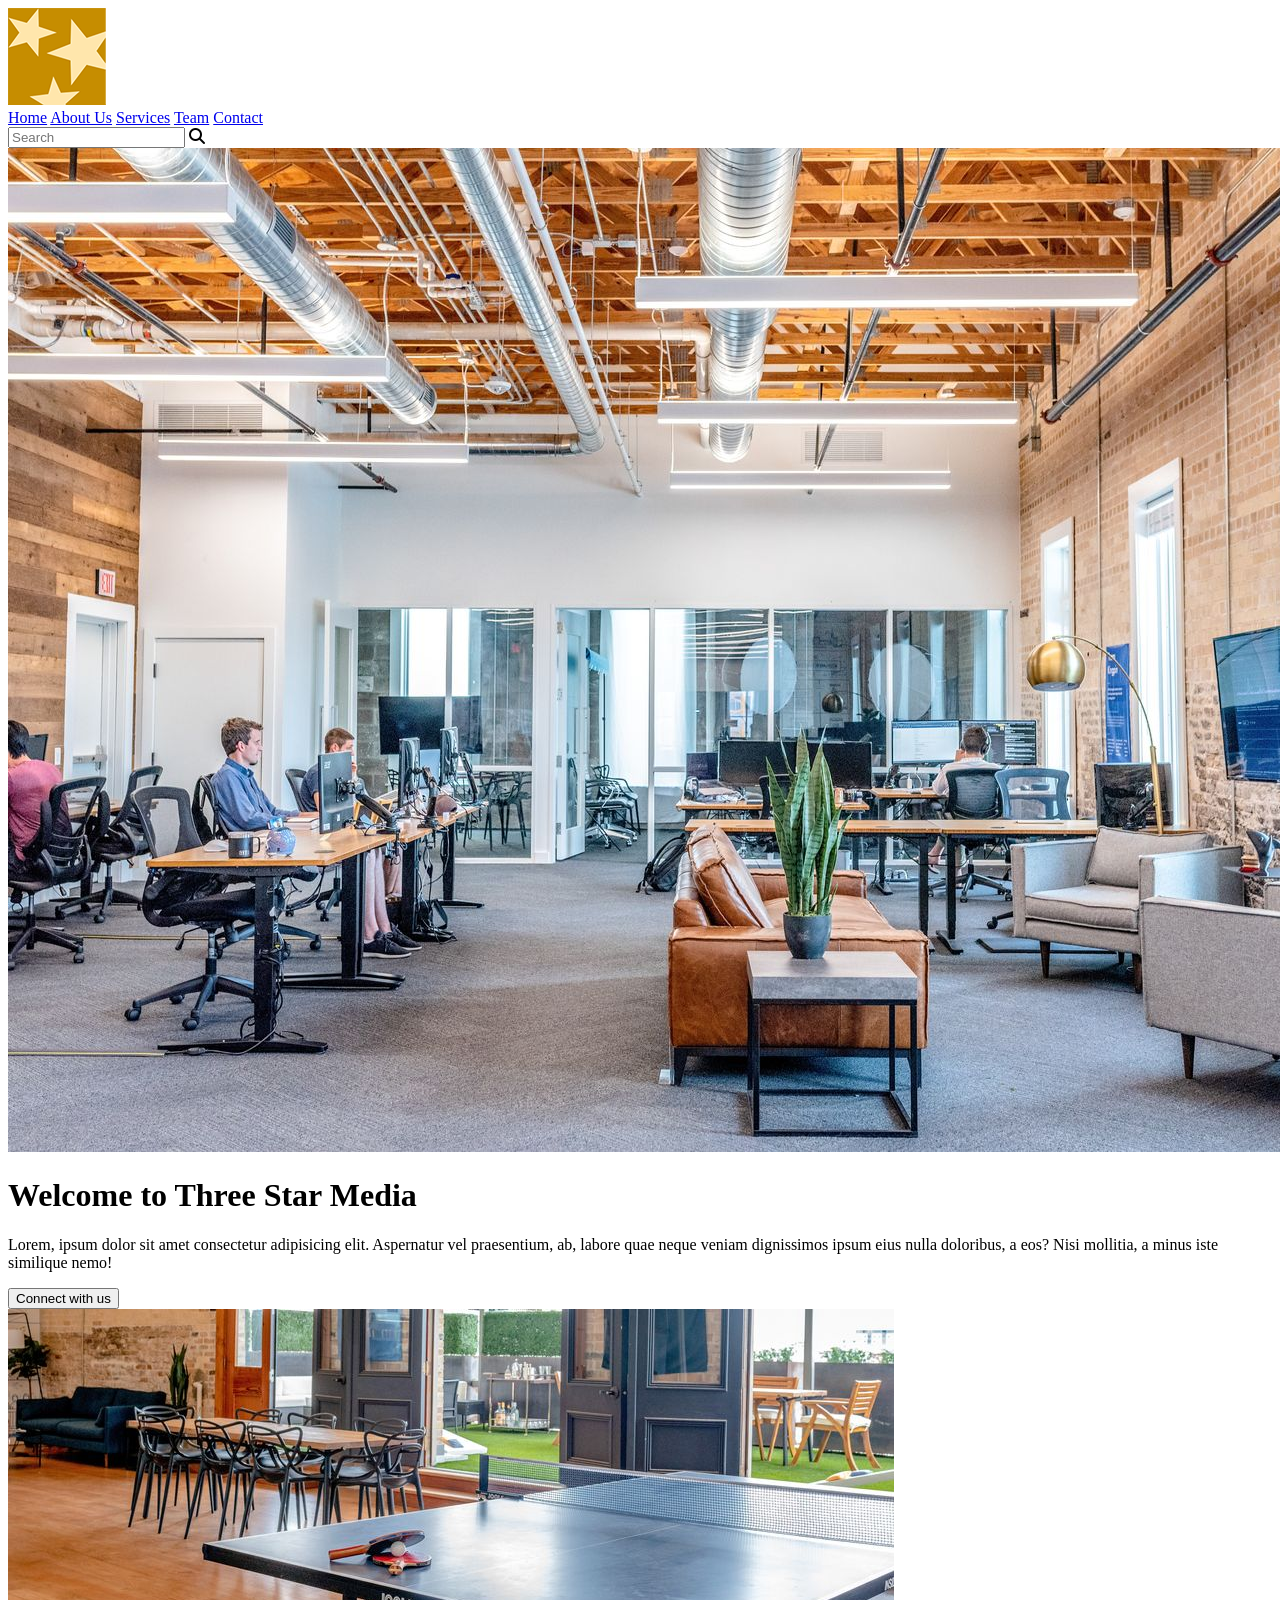
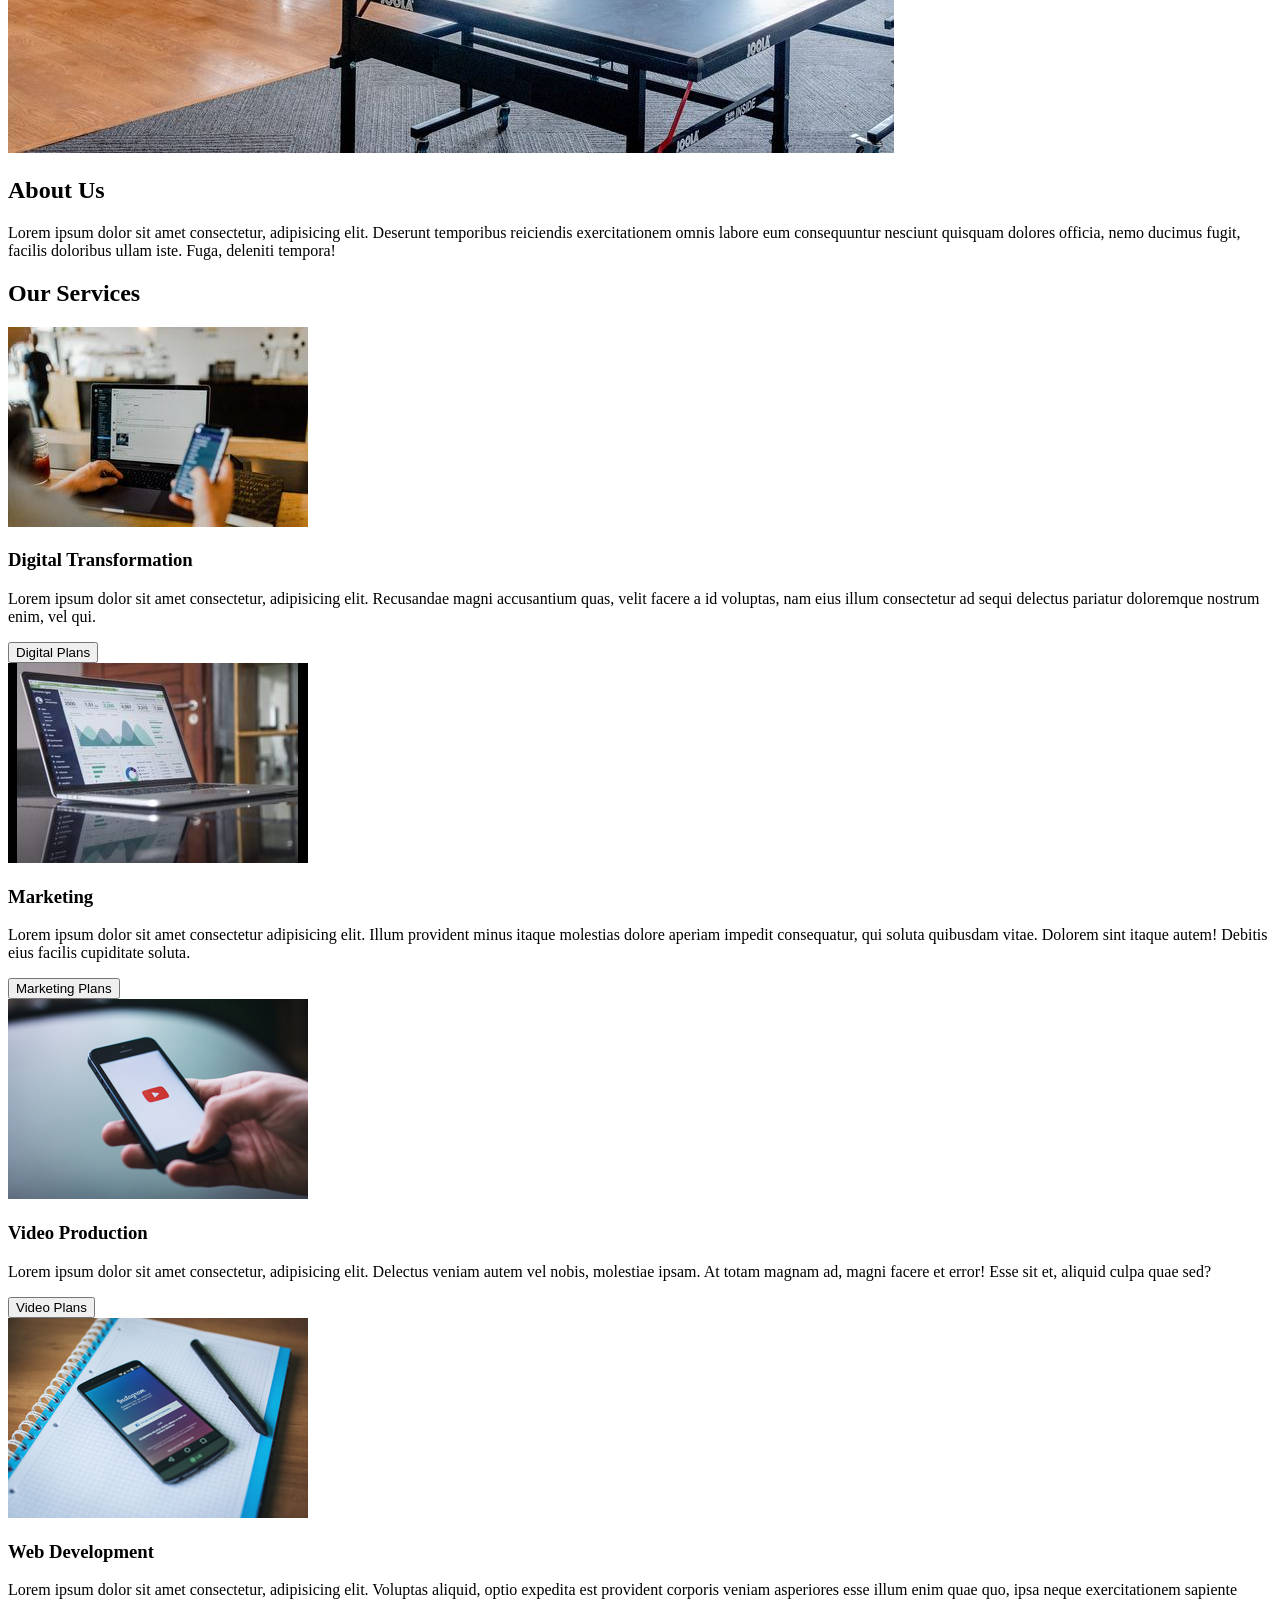
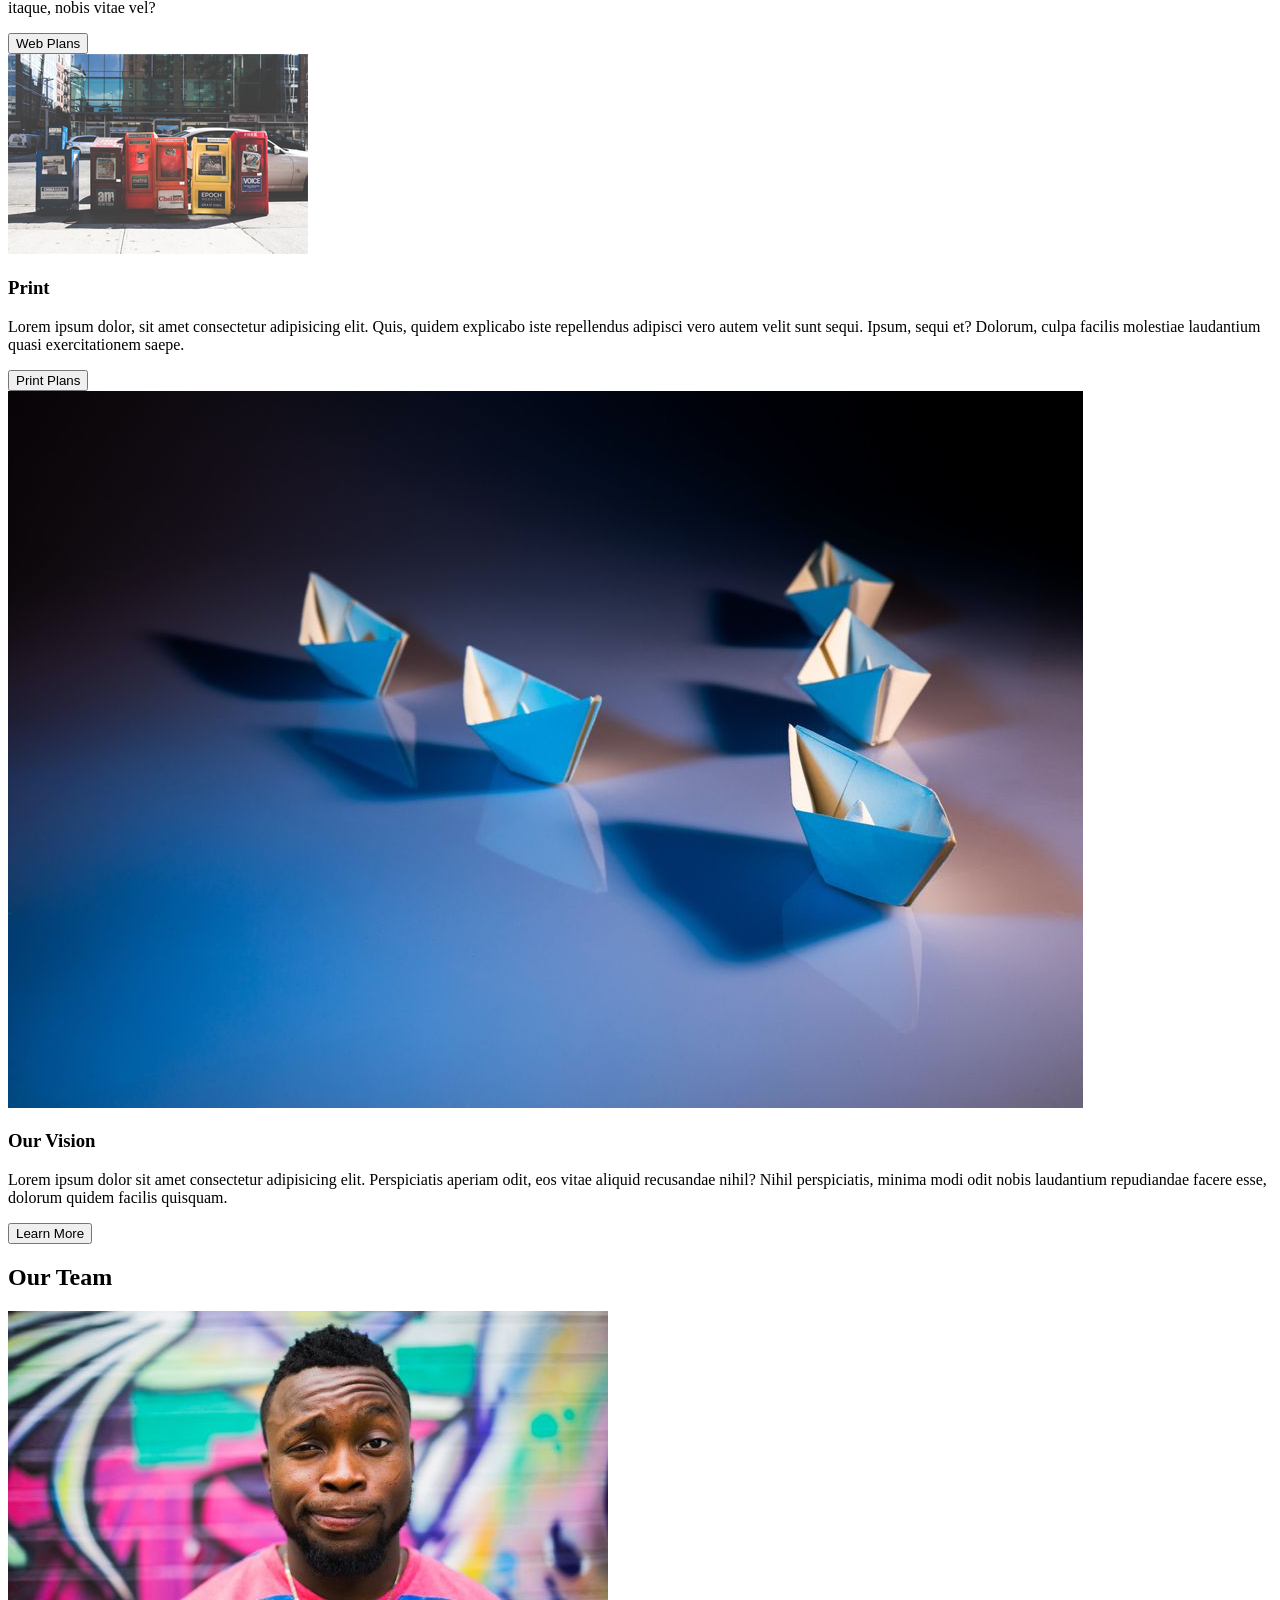
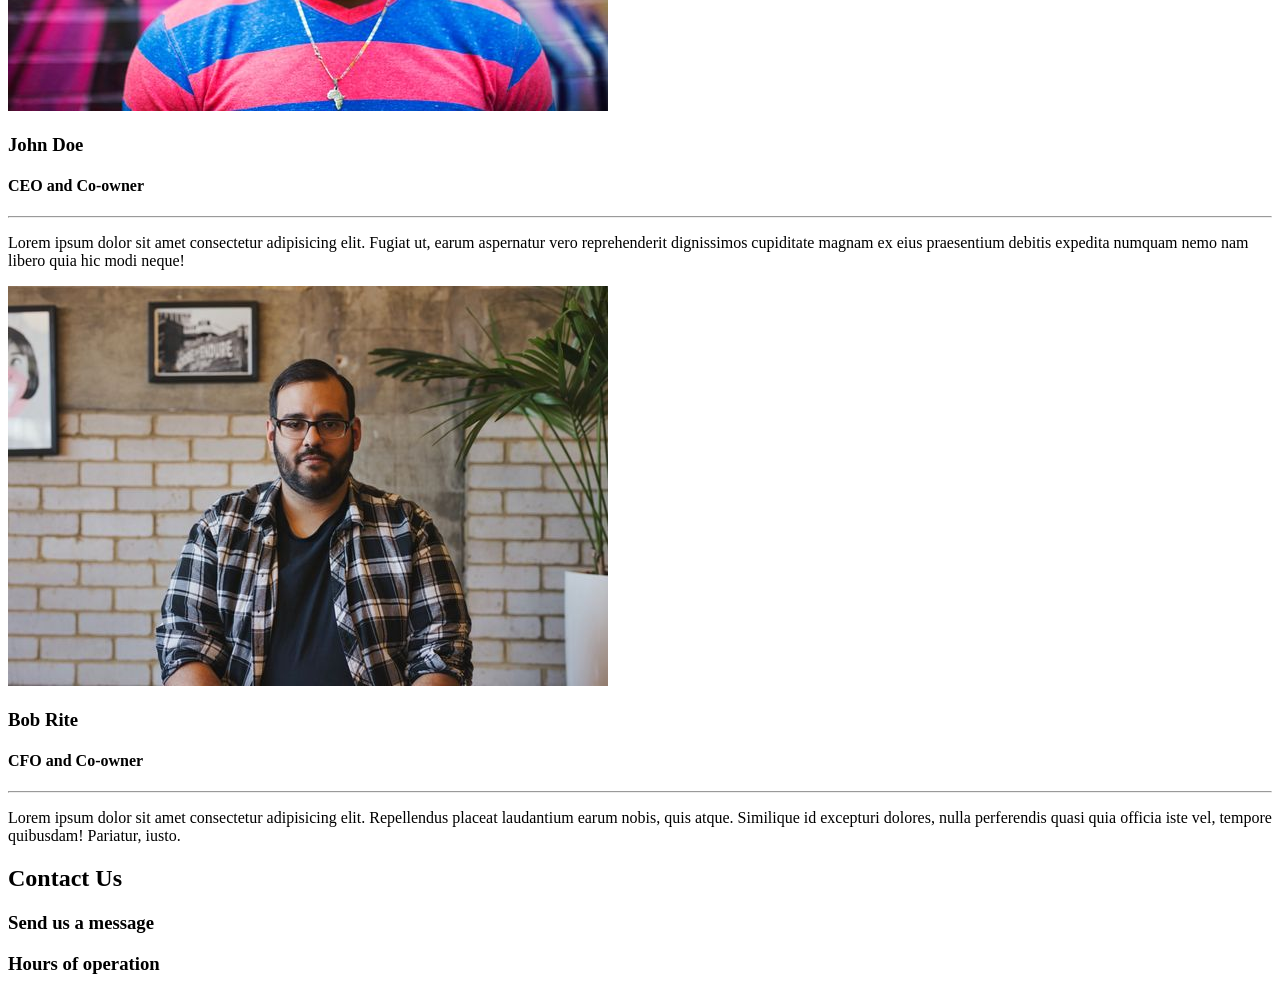
==== final-project/index.html @ f80b9a4d "added images" ====
<!DOCTYPE html>
<html lang="en">
<head>
    <meta charset="UTF-8">
    <meta name="viewport" content="width=device-width, initial-scale=1.0">
    <link rel="stylesheet" href="https://cdnjs.cloudflare.com/ajax/libs/font-awesome/6.5.0/css/all.min.css">
    <title>Three Star Media</title>
</head>
<body>
    <div>
        <img src="images/logo.png" alt="Logo">
    </div>
    <!--Navigation Bar-->
    <div class="navbar">
        <nav class="nav">
            <a href="#">Home</a>
            <a href="#">About Us</a>
            <a href="#">Services</a>
            <a href="#">Team</a>
            <a href="#">Contact</a>
        </nav>
        <form action="index.html" method="get">
            <input id="search" type="text" placeholder="Search">  
             <i class="fa fa-search"></i> 
        </form>    
    </div>
    <!--Main Heading-->
    <div class="mainheading">
        <img src="images/main-banner.jpg" alt="main image">
        <h1>Welcome to Three Star Media</h1>
        <p>Lorem, ipsum dolor sit amet consectetur adipisicing elit. Aspernatur vel praesentium, ab, labore quae neque veniam dignissimos ipsum eius nulla doloribus, a eos? Nisi mollitia, a minus iste similique nemo!</p>
        <form action="index.html" method="get">
            <button class="connectbtn">Connect with us</button>
        </form>
    </div>
    <!--About Us-->
    <div class="aboutus">
        <img src="images/about-us.jpg" alt="about us">
        <h2>About Us</h2>
        <p>Lorem ipsum dolor sit amet consectetur, adipisicing elit. Deserunt temporibus reiciendis exercitationem omnis labore eum consequuntur nesciunt quisquam dolores officia, nemo ducimus fugit, facilis doloribus ullam iste. Fuga, deleniti tempora!</p>
    </div>
    <!--Our Services sections and links, add titles, pictures, lorem, buttons-->
    <div class="section">
        <h2>Our Services</h2>
        <div class="services">
            <div class="digital">
                <img src="images/digital.jpg" alt="digital transformation">
                <h3>Digital Transformation</h3>
                <p>Lorem ipsum dolor sit amet consectetur, adipisicing elit. Recusandae magni accusantium quas, velit facere a id voluptas, nam eius illum consectetur ad sequi delectus pariatur doloremque nostrum enim, vel qui.</p>
                <form action="index.html" method="get">
                    <button class="digitalbtn">Digital Plans</button>
                </form>
            </div>
            <div class="marketing">
                <img src="images/marketing.jpg" alt="marketing">
                <h3>Marketing</h3>
                <p>Lorem ipsum dolor sit amet consectetur adipisicing elit. Illum provident minus itaque molestias dolore aperiam impedit consequatur, qui soluta quibusdam vitae. Dolorem sint itaque autem! Debitis eius facilis cupiditate soluta.</p>
                <form action="index.html" method="get">
                    <button class="marketingbtn">Marketing Plans</button>
                </form>
            </div>
            <div class="video">
                <img src="images/video.jpg" alt="video production">
                <h3>Video Production</h3>
                <p>Lorem ipsum dolor sit amet consectetur, adipisicing elit. Delectus veniam autem vel nobis, molestiae ipsam. At totam magnam ad, magni facere et error! Esse sit et, aliquid culpa quae sed?</p>
                <form action="index.html" method="get">
                    <button class="videobtn">Video Plans</button>
                </form>
            </div>
            <div class="development">
                <img src="images/web.jpg" alt="web development">
                <h3>Web Development</h3>
                <p>Lorem ipsum dolor sit amet consectetur, adipisicing elit. Voluptas aliquid, optio expedita est provident corporis veniam asperiores esse illum enim quae quo, ipsa neque exercitationem sapiente itaque, nobis vitae vel?</p>
                <form action="index.html" method="get">
                    <button class="webbtn">Web Plans</button>
                </form>
            </div>
            <div class="print">
                <img src="images/print.jpg" alt="print">
                <h3>Print</h3>
                <p>Lorem ipsum dolor, sit amet consectetur adipisicing elit. Quis, quidem explicabo iste repellendus adipisci vero autem velit sunt sequi. Ipsum, sequi et? Dolorum, culpa facilis molestiae laudantium quasi exercitationem saepe.</p>
                <form action="index.html" method="get">
                    <button class="printbtn">Print Plans</button>
                </form>
            </div>
        </div>
    </div>
    <div class="vision">
        <img src="images/vision.jpg" alt="our vision">
        <h3>Our Vision</h3>
        <p>Lorem ipsum dolor sit amet consectetur adipisicing elit. Perspiciatis aperiam odit, eos vitae aliquid recusandae nihil? Nihil perspiciatis, minima modi odit nobis laudantium repudiandae facere esse, dolorum quidem facilis quisquam.</p>
        <form action="index.html" method="get">
            <button class="learnbtn">Learn More</button>
        </form>
    </div>
    <!--Team Members-->
    <div class="team">
        <h2>Our Team</h2>
        <div class="john">
            <img src="images/john.jpg" alt="John Doe">
            <h3>John Doe</h3>
            <h4>CEO and Co-owner</h4>
            <hr>
            <p>Lorem ipsum dolor sit amet consectetur adipisicing elit. Fugiat ut, earum aspernatur vero reprehenderit dignissimos cupiditate magnam ex eius praesentium debitis expedita numquam nemo nam libero quia hic modi neque!</p>
        </div>
        <div class="bob">
            <img src="images/bob.jpg" alt="Bob Rite">
            <h3>Bob Rite</h3>
            <h4>CFO and Co-owner</h4>
            <hr>
            <p>Lorem ipsum dolor sit amet consectetur adipisicing elit. Repellendus placeat laudantium earum nobis, quis atque. Similique id excepturi dolores, nulla perferendis quasi quia officia iste vel, tempore quibusdam! Pariatur, iusto.</p>
        </div>
    </div>
    <div class="contact">
        <h2>Contact Us</h2>
        <h3>Send us a message</h3>
        <form action="index.html" class="contactform">

        </form>
    </div>
    <div class="hours">
        <h3>Hours of operation</h3>
        
    </div>
</body>
</html>
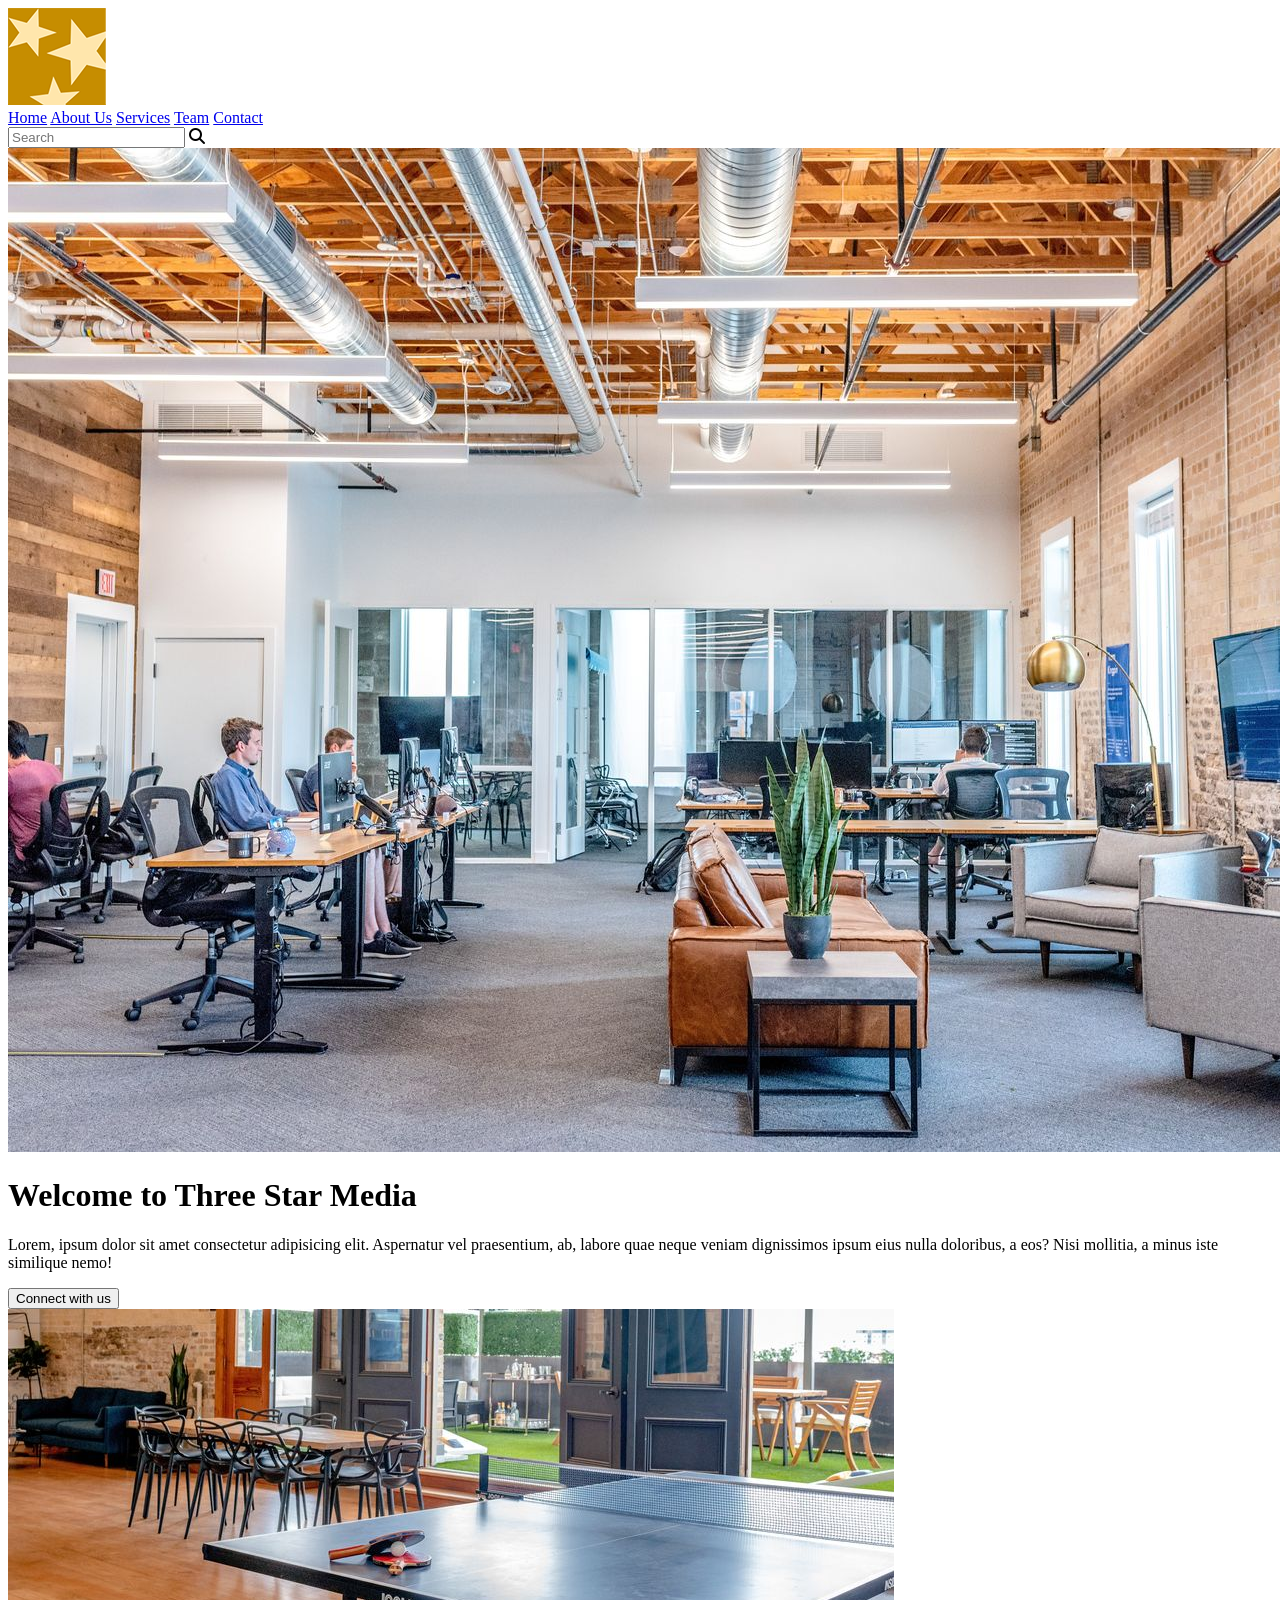
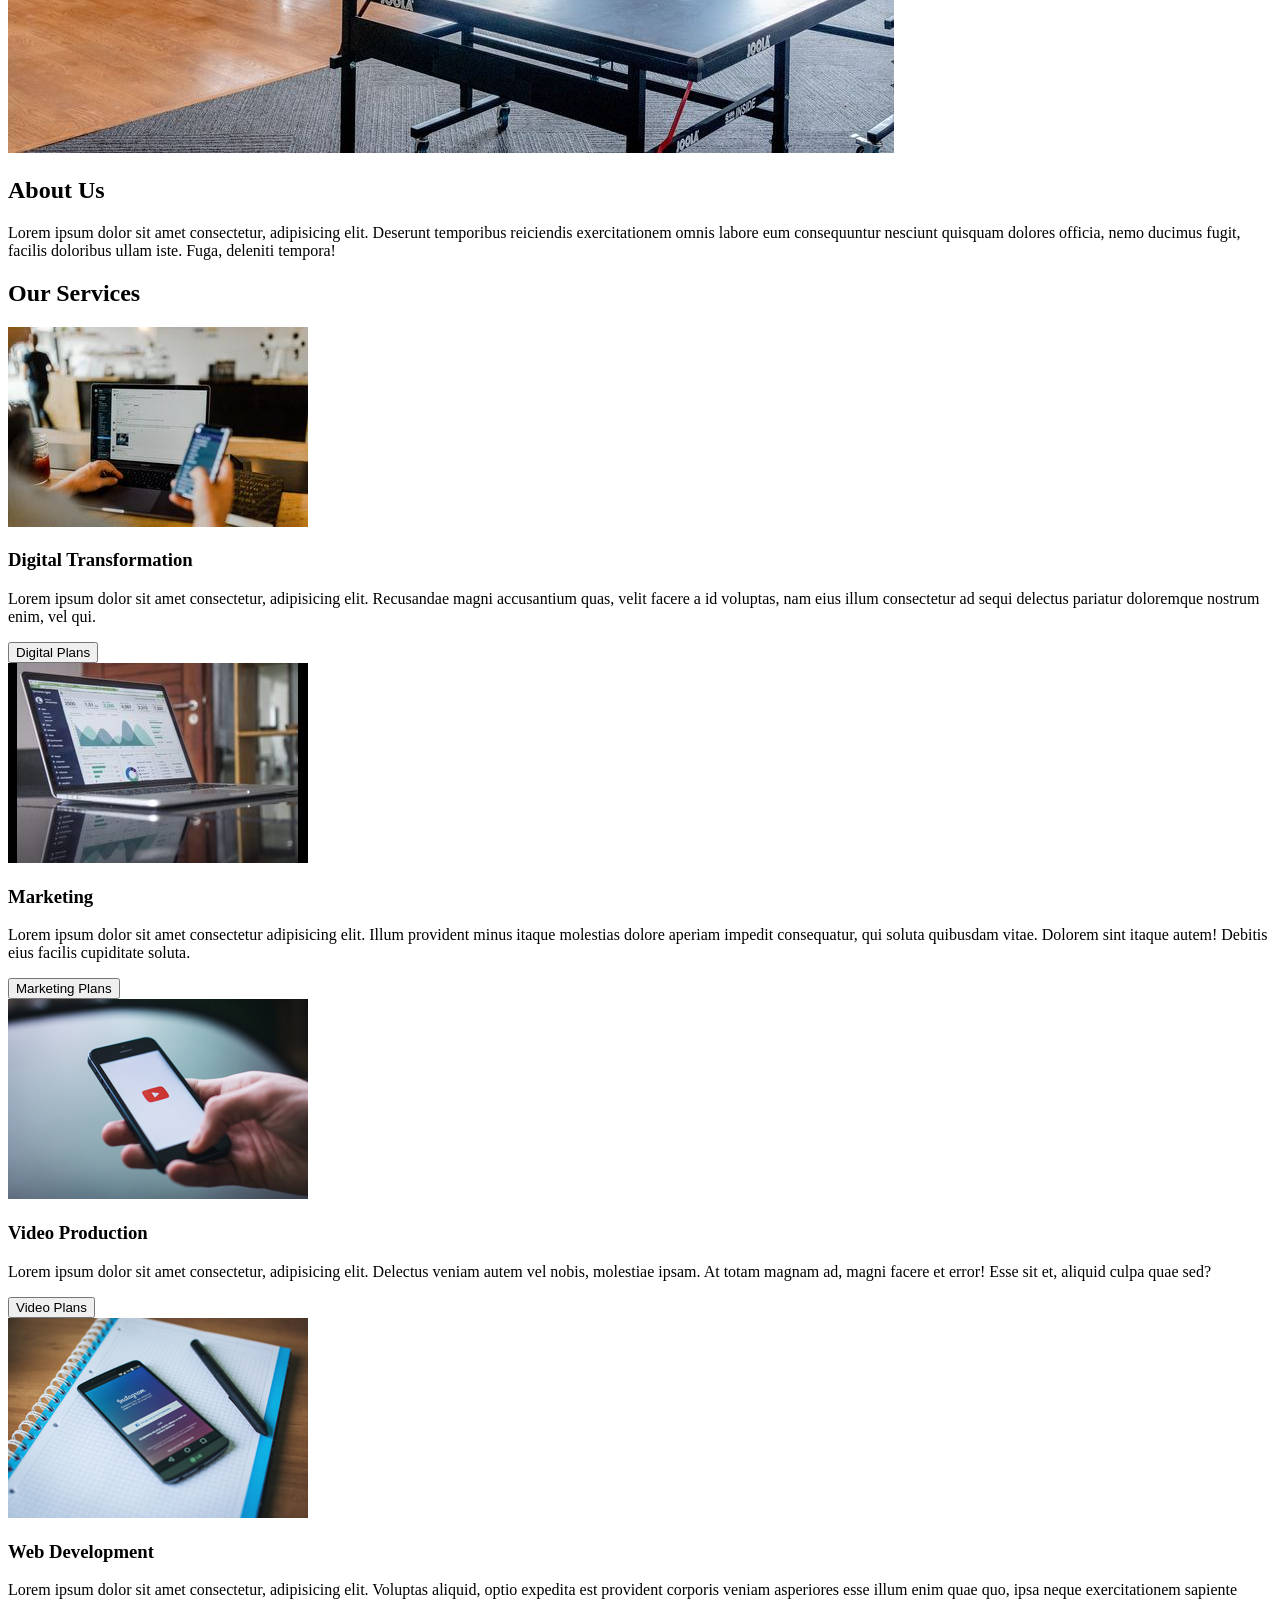
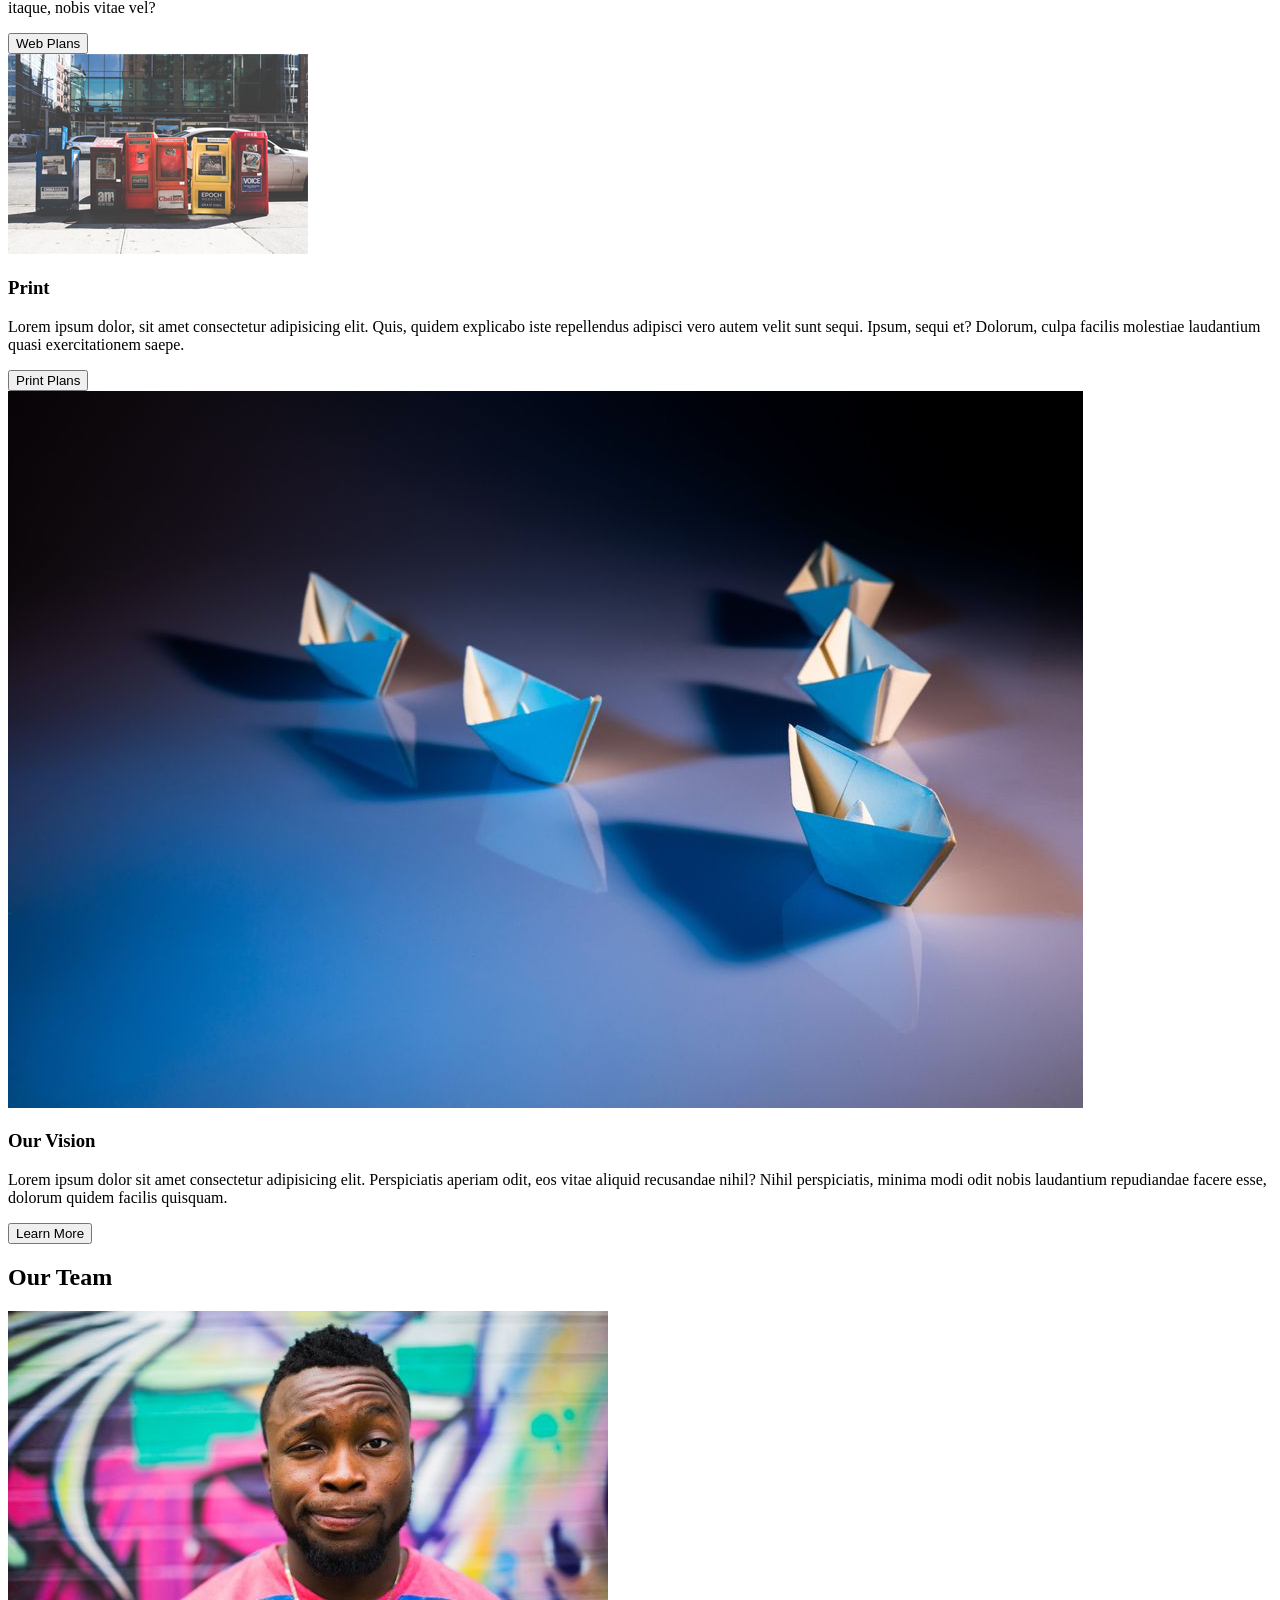
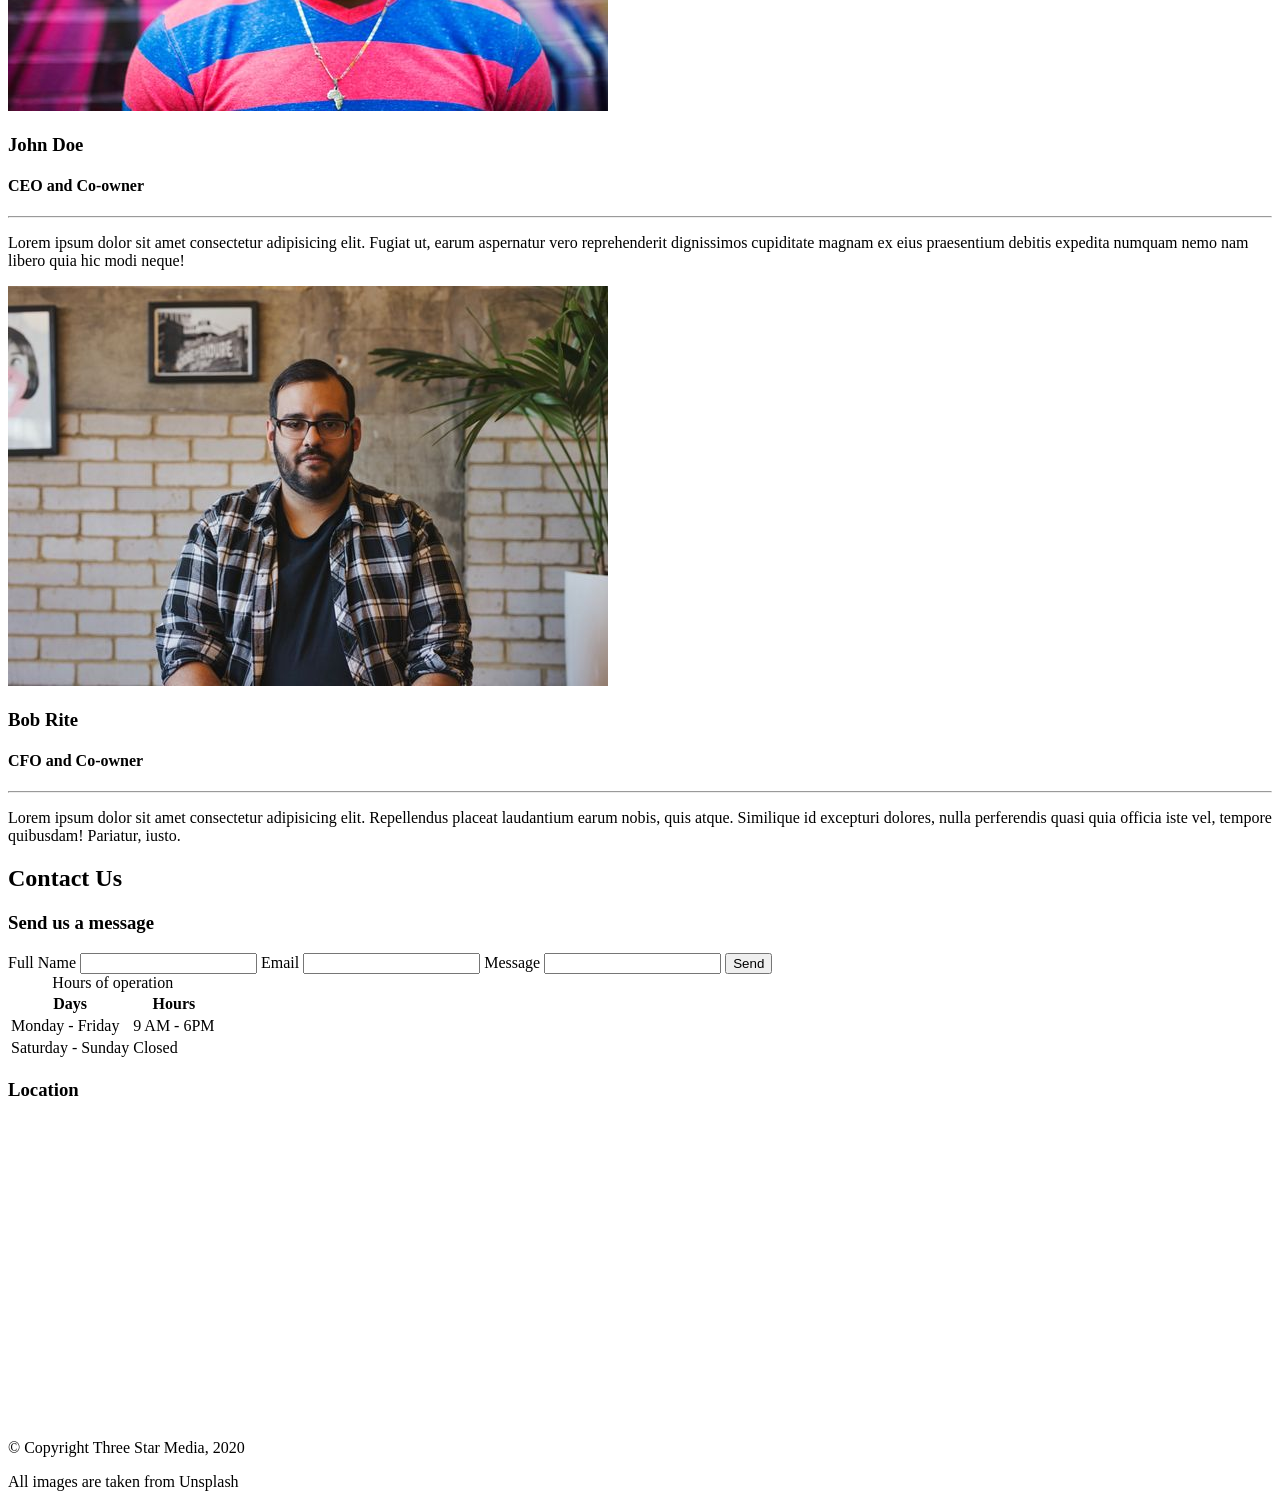
==== commit 013d489a: "rough draft html" ====
--- a/final-project/index.html
+++ b/final-project/index.html
@@ -1,5 +1,5 @@
 <!DOCTYPE html>
-<html lang="en">
+<html lang="zxx">
 <head>
     <meta charset="UTF-8">
     <meta name="viewport" content="width=device-width, initial-scale=1.0">
@@ -114,13 +114,47 @@
     <div class="contact">
         <h2>Contact Us</h2>
         <h3>Send us a message</h3>
-        <form action="index.html" class="contactform">
+        <form action="index.html" method="post" class="contactform">
+            <label for="fullname">Full Name</label>
+            <input type="text" name="fullname" id="fullname">
 
+            <label for="email">Email</label>
+            <input type="email" name="email" id="email">
+
+            <label for="message">Message</label>
+            <input type="text" id="message">
+
+            <button type="submit">Send</button>
         </form>
     </div>
-    <div class="hours">
-        <h3>Hours of operation</h3>
-        
+    <table>
+        <caption>Hours of operation</caption>
+        <thead>
+            <tr>
+                <th>Days</th>
+                <th>Hours</th>
+            </tr>
+        </thead>
+        <tbody>
+            <tr>
+                <td>Monday - Friday</td>
+                <td>9 AM - 6PM</td>
+            </tr>
+            <tr>
+                <td>Saturday - Sunday</td>
+                <td>Closed</td>
+            </tr>
+        </tbody>
+    </table>
+    <div class="location">
+        <h3>Location</h3>
+        <p><iframe src="https://www.google.com/maps/embed?pb=!1m18!1m12!1m3!1d208549.36856157312!2d-76.05223638802067!3d45.38150370593784!2m3!1f0!2f0!3f0!3m2!1i1024!2i768!4f13.1!3m3!1m2!1s0x4cce0718cc4a6ad7%3A0xc6cc467725843e2b!2sAlgonquin%20College%20-%20Ottawa%20Campus!5e0!3m2!1sen!2sca!4v1775839286374!5m2!1sen!2sca" width="400" height="300" style="border:0;" allowfullscreen="" loading="lazy" referrerpolicy="no-referrer-when-downgrade"></iframe></p>
+    </div>
+    <div class="footer">
+        <footer>
+            <p>&copy; Copyright Three Star Media, 2020</p>
+            <p>All images are taken from Unsplash</p>
+        </footer>
     </div>
 </body>
 </html>
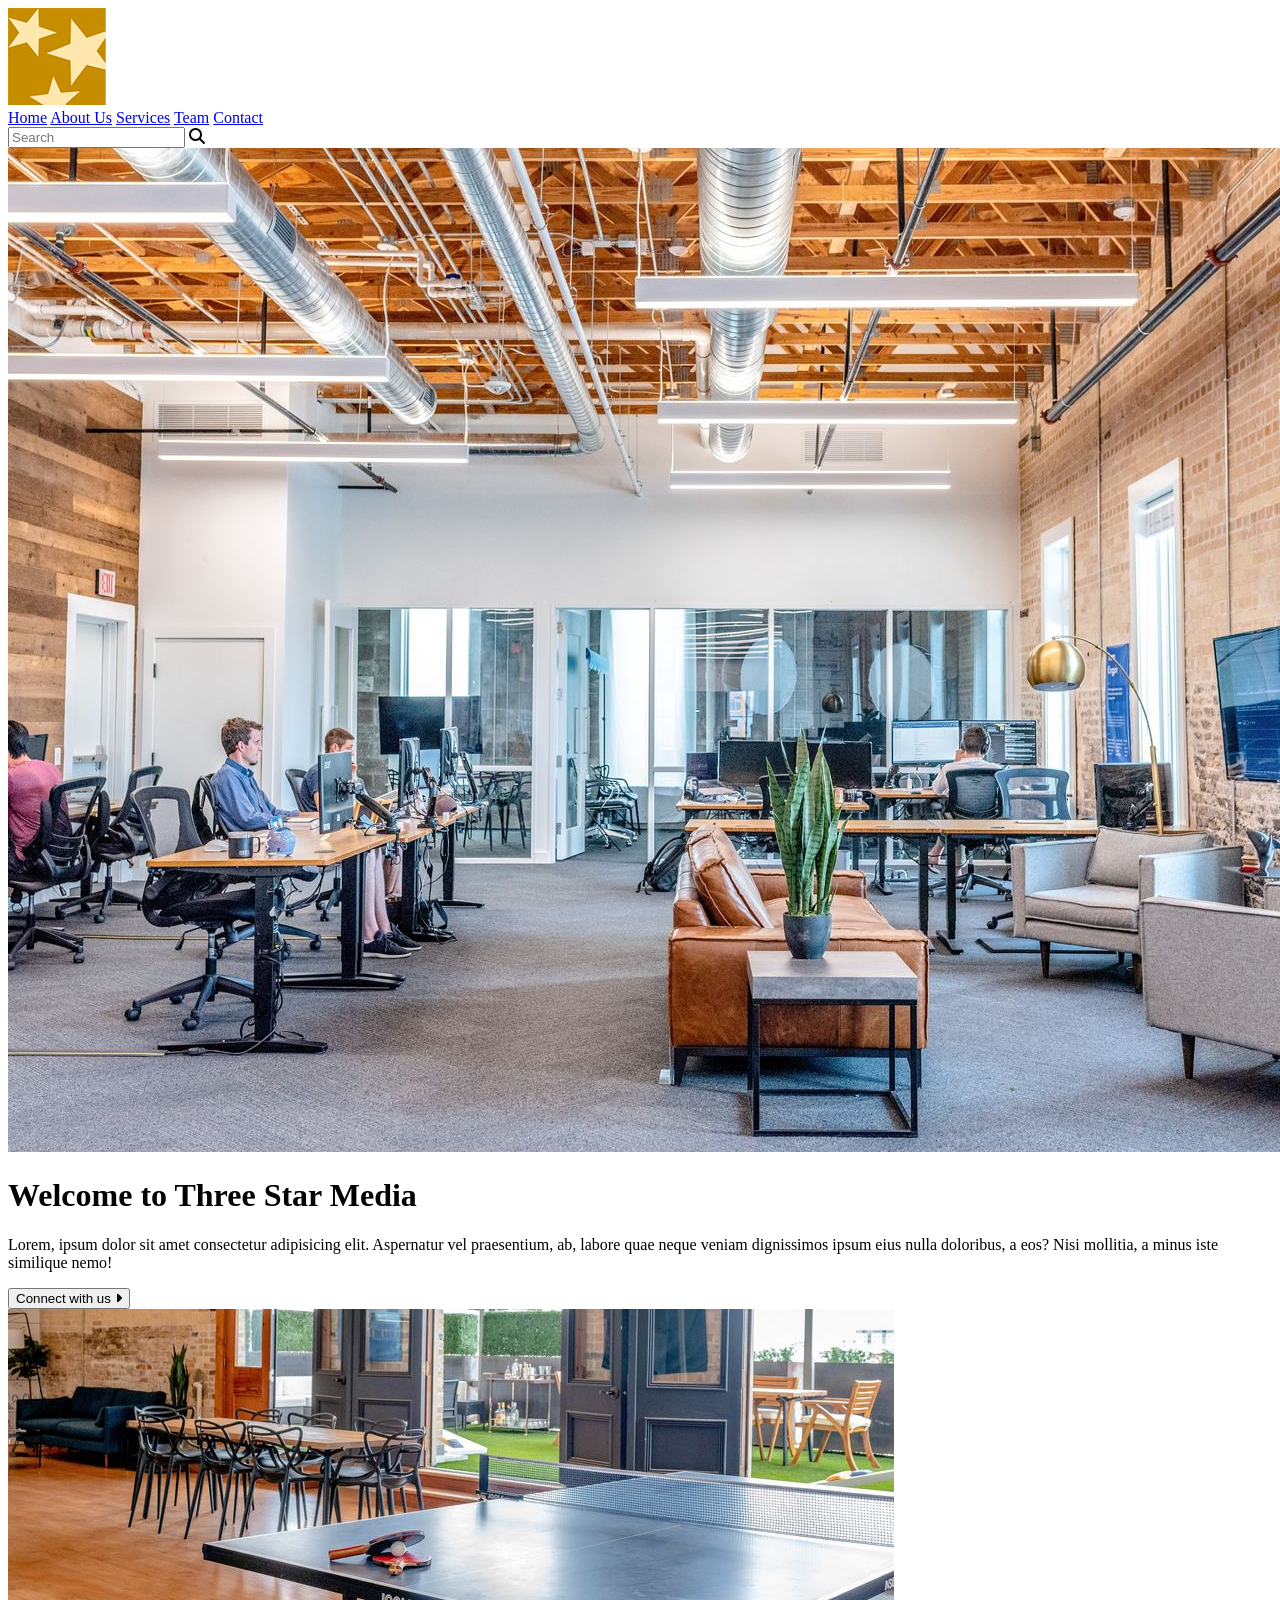
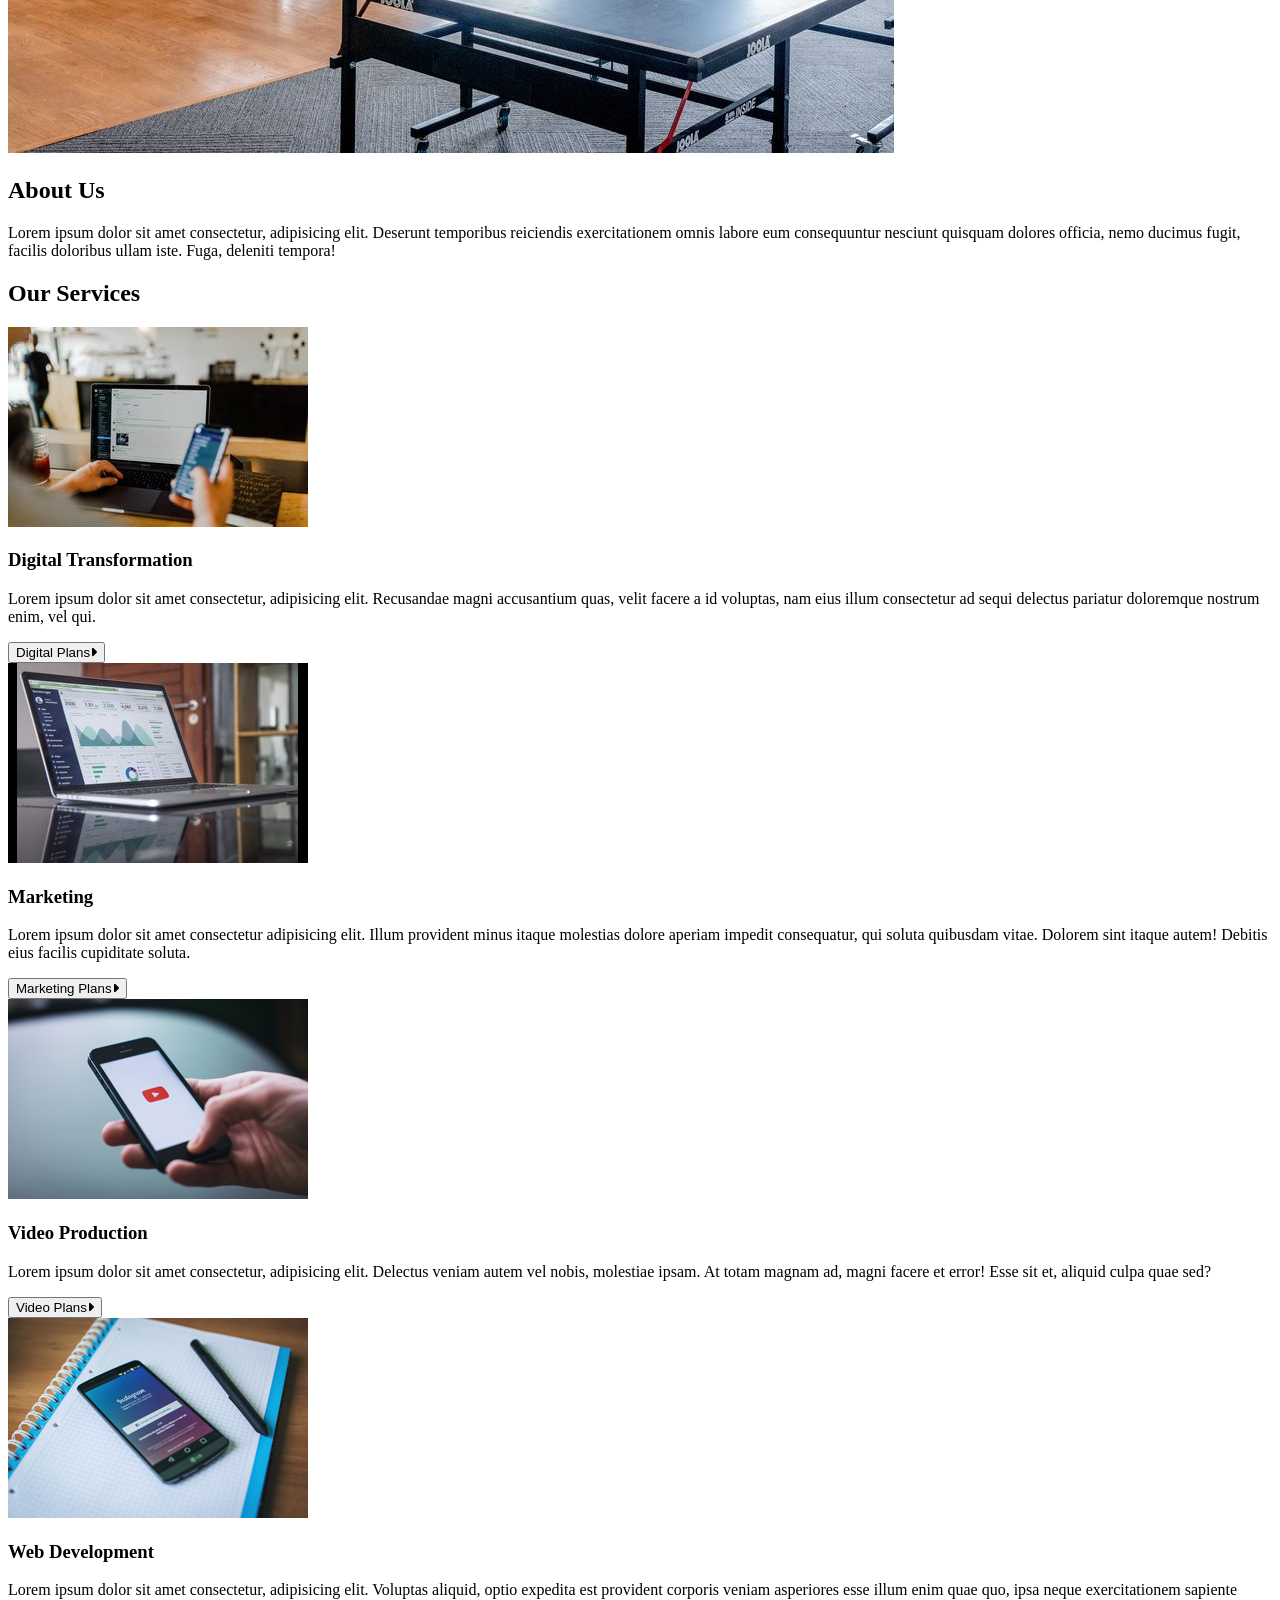
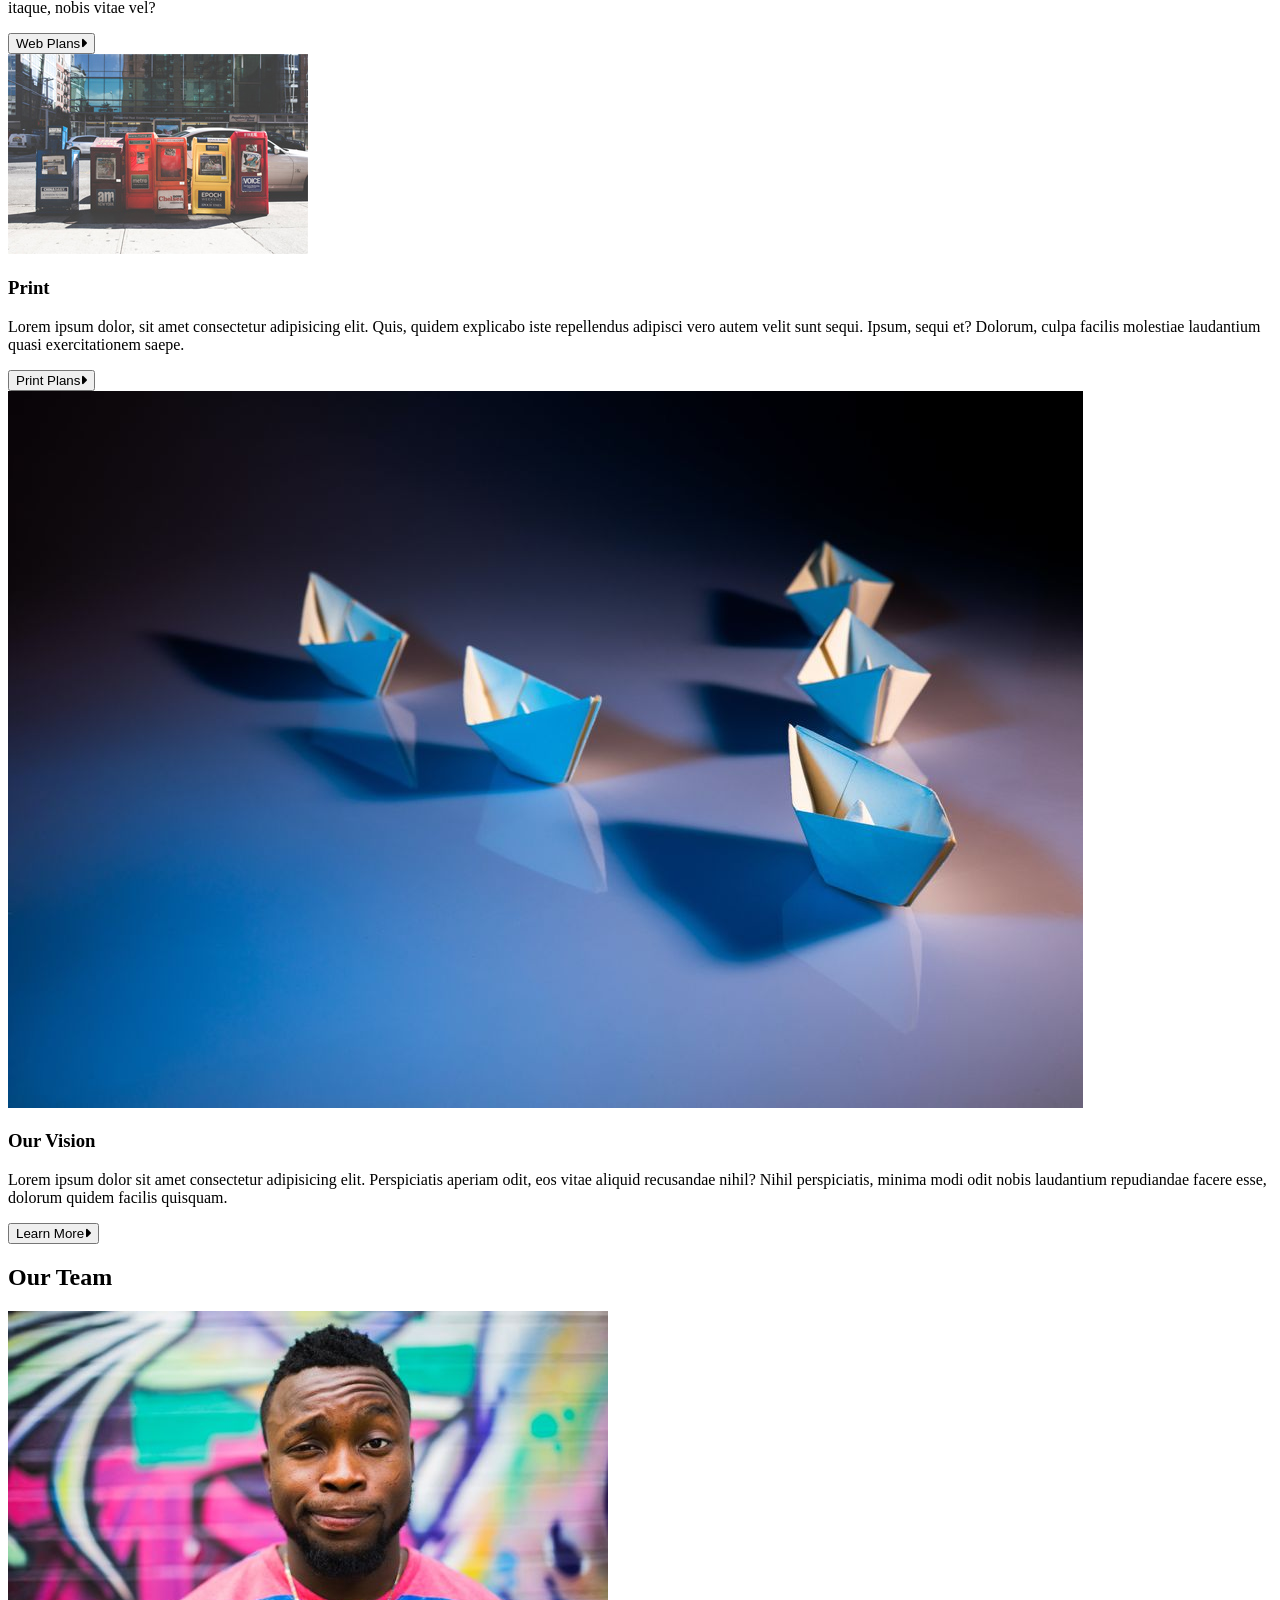
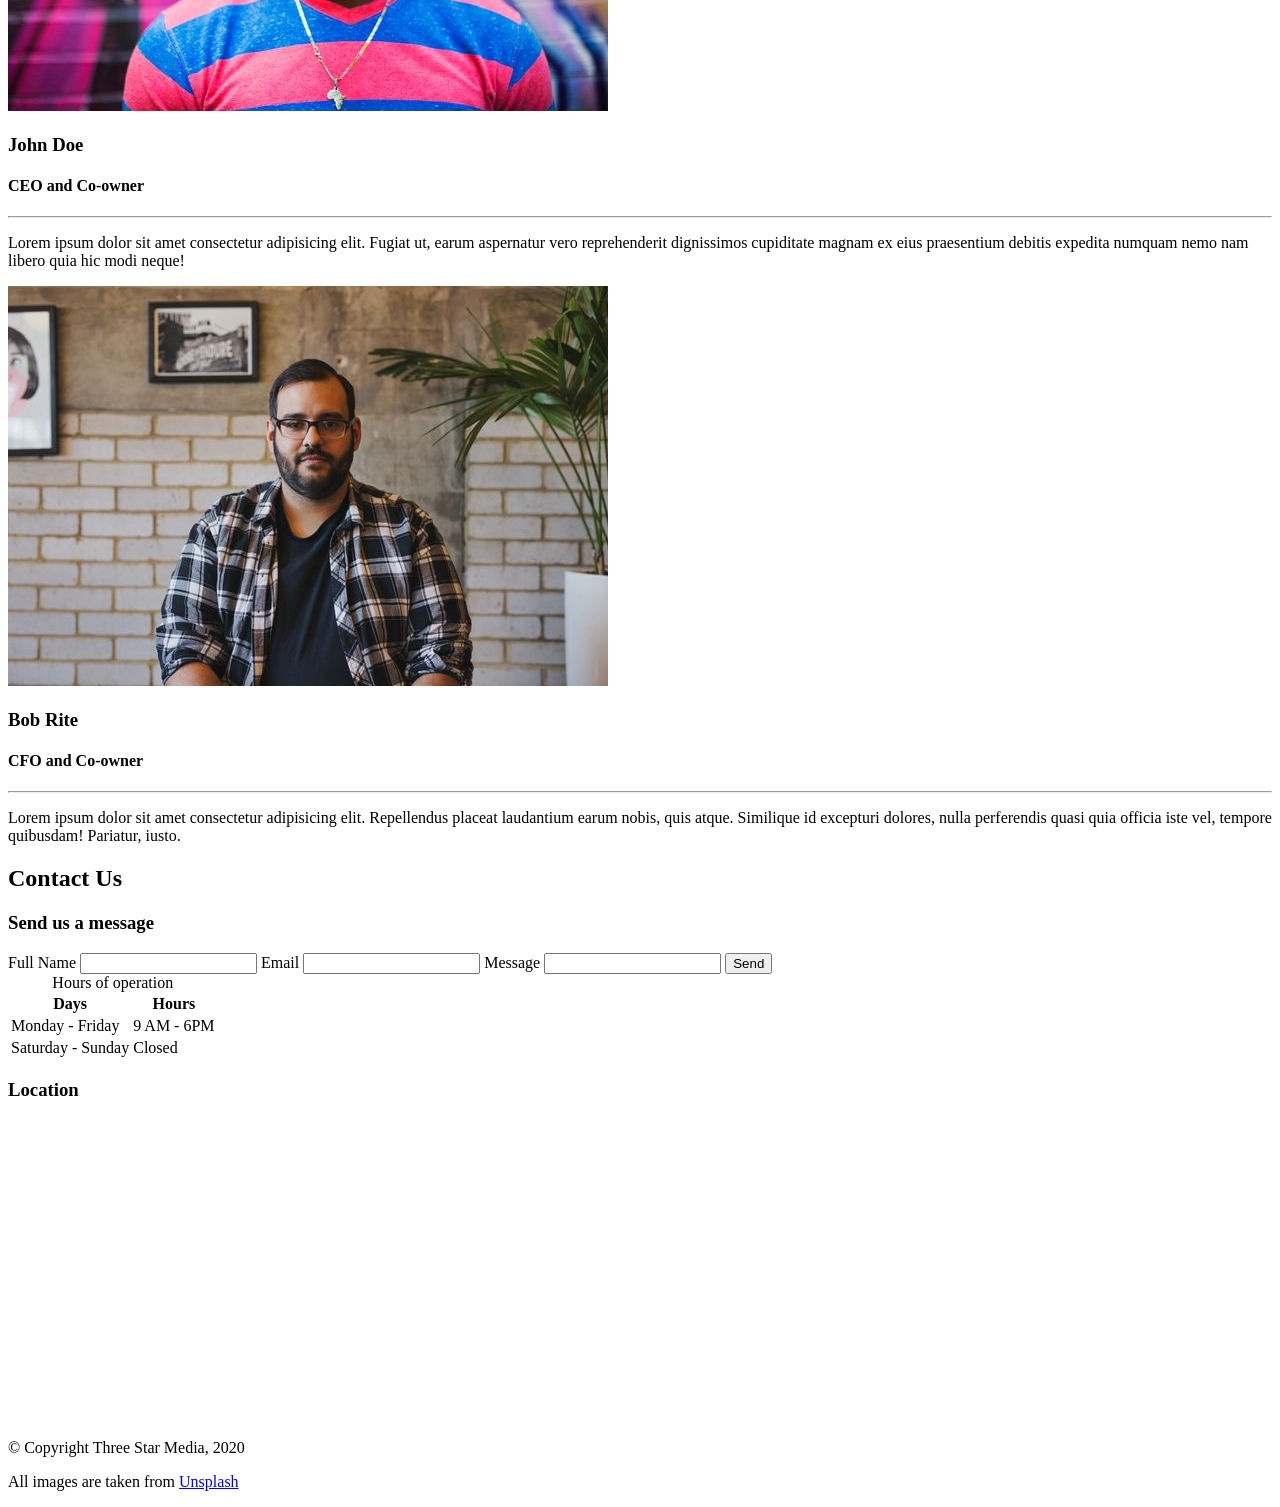
==== commit 4cf92d46: "added comments and buttone arrows" ====
--- a/final-project/index.html
+++ b/final-project/index.html
@@ -1,54 +1,68 @@
 <!DOCTYPE html>
 <html lang="zxx">
+    <!--zxx language means no specific language sincee placeholder text is used-->
 <head>
     <meta charset="UTF-8">
     <meta name="viewport" content="width=device-width, initial-scale=1.0">
     <link rel="stylesheet" href="https://cdnjs.cloudflare.com/ajax/libs/font-awesome/6.5.0/css/all.min.css">
+    <!--imports Font Awesome to use search and button icons-->
     <title>Three Star Media</title>
+    <!--browser tab title-->
 </head>
 <body>
     <div>
         <img src="images/logo.png" alt="Logo">
+        <!--displays logo image-->
     </div>
     <!--Navigation Bar-->
     <div class="navbar">
         <nav class="nav">
+            <!--semantic tag for navigation links-->
             <a href="#">Home</a>
             <a href="#">About Us</a>
             <a href="#">Services</a>
             <a href="#">Team</a>
             <a href="#">Contact</a>
+            <!--anchor tag for clickable links-->
         </nav>
-        <form action="index.html" method="get">
-            <input id="search" type="text" placeholder="Search">  
-             <i class="fa fa-search"></i> 
+        <form action="index.html" method="get" class="search-box">
+            <input id="search" type="search" placeholder="Search">  
+            <!--search field; type=search is designed for search functionality-->
+            <i class="fa fa-search"></i>
+            <!--Font Awesome for search icon and css class to later format it in css--> 
         </form>    
     </div>
     <!--Main Heading-->
     <div class="mainheading">
+        <!--section for banner image and content-->
         <img src="images/main-banner.jpg" alt="main image">
         <h1>Welcome to Three Star Media</h1>
         <p>Lorem, ipsum dolor sit amet consectetur adipisicing elit. Aspernatur vel praesentium, ab, labore quae neque veniam dignissimos ipsum eius nulla doloribus, a eos? Nisi mollitia, a minus iste similique nemo!</p>
         <form action="index.html" method="get">
-            <button class="connectbtn">Connect with us</button>
+            <!--form used to wrap button for later use of navigation-->
+            <button class="connectbtn">Connect with us <i class="fa-solid fa-caret-right"></i></button>
+            <!--i element and class put within the button tag to add arrow inside of button box; repeated throughout this html-->
         </form>
     </div>
     <!--About Us-->
     <div class="aboutus">
+        <!--container grouping about us content-->
         <img src="images/about-us.jpg" alt="about us">
         <h2>About Us</h2>
         <p>Lorem ipsum dolor sit amet consectetur, adipisicing elit. Deserunt temporibus reiciendis exercitationem omnis labore eum consequuntur nesciunt quisquam dolores officia, nemo ducimus fugit, facilis doloribus ullam iste. Fuga, deleniti tempora!</p>
     </div>
-    <!--Our Services sections and links, add titles, pictures, lorem, buttons-->
+    <!--Our Services-->
     <div class="section">
         <h2>Our Services</h2>
         <div class="services">
+        <!--used to group multiple service items that are all within their own section-->
+        <!--each service is in its own section for easy structure changes in css, all with consistant structure-->
             <div class="digital">
                 <img src="images/digital.jpg" alt="digital transformation">
                 <h3>Digital Transformation</h3>
                 <p>Lorem ipsum dolor sit amet consectetur, adipisicing elit. Recusandae magni accusantium quas, velit facere a id voluptas, nam eius illum consectetur ad sequi delectus pariatur doloremque nostrum enim, vel qui.</p>
                 <form action="index.html" method="get">
-                    <button class="digitalbtn">Digital Plans</button>
+                    <button class="digitalbtn">Digital Plans<i class="fa-solid fa-caret-right"></i></button>
                 </form>
             </div>
             <div class="marketing">
@@ -56,7 +70,7 @@
                 <h3>Marketing</h3>
                 <p>Lorem ipsum dolor sit amet consectetur adipisicing elit. Illum provident minus itaque molestias dolore aperiam impedit consequatur, qui soluta quibusdam vitae. Dolorem sint itaque autem! Debitis eius facilis cupiditate soluta.</p>
                 <form action="index.html" method="get">
-                    <button class="marketingbtn">Marketing Plans</button>
+                    <button class="marketingbtn">Marketing Plans<i class="fa-solid fa-caret-right"></i></button>
                 </form>
             </div>
             <div class="video">
@@ -64,7 +78,7 @@
                 <h3>Video Production</h3>
                 <p>Lorem ipsum dolor sit amet consectetur, adipisicing elit. Delectus veniam autem vel nobis, molestiae ipsam. At totam magnam ad, magni facere et error! Esse sit et, aliquid culpa quae sed?</p>
                 <form action="index.html" method="get">
-                    <button class="videobtn">Video Plans</button>
+                    <button class="videobtn">Video Plans<i class="fa-solid fa-caret-right"></i></button>
                 </form>
             </div>
             <div class="development">
@@ -72,7 +86,7 @@
                 <h3>Web Development</h3>
                 <p>Lorem ipsum dolor sit amet consectetur, adipisicing elit. Voluptas aliquid, optio expedita est provident corporis veniam asperiores esse illum enim quae quo, ipsa neque exercitationem sapiente itaque, nobis vitae vel?</p>
                 <form action="index.html" method="get">
-                    <button class="webbtn">Web Plans</button>
+                    <button class="webbtn">Web Plans<i class="fa-solid fa-caret-right"></i></button>
                 </form>
             </div>
             <div class="print">
@@ -80,17 +94,19 @@
                 <h3>Print</h3>
                 <p>Lorem ipsum dolor, sit amet consectetur adipisicing elit. Quis, quidem explicabo iste repellendus adipisci vero autem velit sunt sequi. Ipsum, sequi et? Dolorum, culpa facilis molestiae laudantium quasi exercitationem saepe.</p>
                 <form action="index.html" method="get">
-                    <button class="printbtn">Print Plans</button>
+                    <button class="printbtn">Print Plans<i class="fa-solid fa-caret-right"></i></button>
                 </form>
             </div>
         </div>
     </div>
+    <!--Vision Section-->
     <div class="vision">
         <img src="images/vision.jpg" alt="our vision">
         <h3>Our Vision</h3>
         <p>Lorem ipsum dolor sit amet consectetur adipisicing elit. Perspiciatis aperiam odit, eos vitae aliquid recusandae nihil? Nihil perspiciatis, minima modi odit nobis laudantium repudiandae facere esse, dolorum quidem facilis quisquam.</p>
         <form action="index.html" method="get">
-            <button class="learnbtn">Learn More</button>
+            <button class="learnbtn">Learn More<i class="fa-solid fa-caret-right"></i></button>
+            <!--each button has btn at the end of their class for structure use in css-->
         </form>
     </div>
     <!--Team Members-->
@@ -101,6 +117,7 @@
             <h3>John Doe</h3>
             <h4>CEO and Co-owner</h4>
             <hr>
+            <!--horizontal ruler for visual line on page ad to seperate content-->
             <p>Lorem ipsum dolor sit amet consectetur adipisicing elit. Fugiat ut, earum aspernatur vero reprehenderit dignissimos cupiditate magnam ex eius praesentium debitis expedita numquam nemo nam libero quia hic modi neque!</p>
         </div>
         <div class="bob">
@@ -111,32 +128,42 @@
             <p>Lorem ipsum dolor sit amet consectetur adipisicing elit. Repellendus placeat laudantium earum nobis, quis atque. Similique id excepturi dolores, nulla perferendis quasi quia officia iste vel, tempore quibusdam! Pariatur, iusto.</p>
         </div>
     </div>
+    <!--Contact Section-->
     <div class="contact">
         <h2>Contact Us</h2>
         <h3>Send us a message</h3>
         <form action="index.html" method="post" class="contactform">
+        <!--form with post method for sending user data-->
             <label for="fullname">Full Name</label>
             <input type="text" name="fullname" id="fullname">
 
             <label for="email">Email</label>
             <input type="email" name="email" id="email">
+            <!--type=email allows the @ sign in format-->
 
             <label for="message">Message</label>
             <input type="text" id="message">
 
             <button type="submit">Send</button>
+            <!--submit button sends form data-->
         </form>
     </div>
+    <!--Table Section-->
     <table>
+        <!--used to display strcuture data into a table format-->
         <caption>Hours of operation</caption>
         <thead>
+        <!--table header section-->
             <tr>
+            <!--tr (table row) creates the row and th (table heading) is the headings in that row-->
                 <th>Days</th>
                 <th>Hours</th>
             </tr>
         </thead>
         <tbody>
+        <!--table body for information portion-->
             <tr>
+            <!--table row for the next row with td (tabel data cell) elements to differentiate the headings from that data cell-->
                 <td>Monday - Friday</td>
                 <td>9 AM - 6PM</td>
             </tr>
@@ -146,14 +173,19 @@
             </tr>
         </tbody>
     </table>
+    <!--Location Section-->
     <div class="location">
         <h3>Location</h3>
         <p><iframe src="https://www.google.com/maps/embed?pb=!1m18!1m12!1m3!1d208549.36856157312!2d-76.05223638802067!3d45.38150370593784!2m3!1f0!2f0!3f0!3m2!1i1024!2i768!4f13.1!3m3!1m2!1s0x4cce0718cc4a6ad7%3A0xc6cc467725843e2b!2sAlgonquin%20College%20-%20Ottawa%20Campus!5e0!3m2!1sen!2sca!4v1775839286374!5m2!1sen!2sca" width="400" height="300" style="border:0;" allowfullscreen="" loading="lazy" referrerpolicy="no-referrer-when-downgrade"></iframe></p>
+        <!--embeds google map into the page; iframe is used to embed external interactive elements-->
     </div>
+    <!--Footer Section-->
     <div class="footer">
         <footer>
             <p>&copy; Copyright Three Star Media, 2020</p>
-            <p>All images are taken from Unsplash</p>
+            <!--&copy; displays the copyright symbol-->
+            <p>All images are taken from <a href="https://unsplash.com/" target="_blank">Unsplash</a></p>
+            <!--added an anchor tag to link the unspladh website on page, target=_blank will opent the page in a new tab-->
         </footer>
     </div>
 </body>
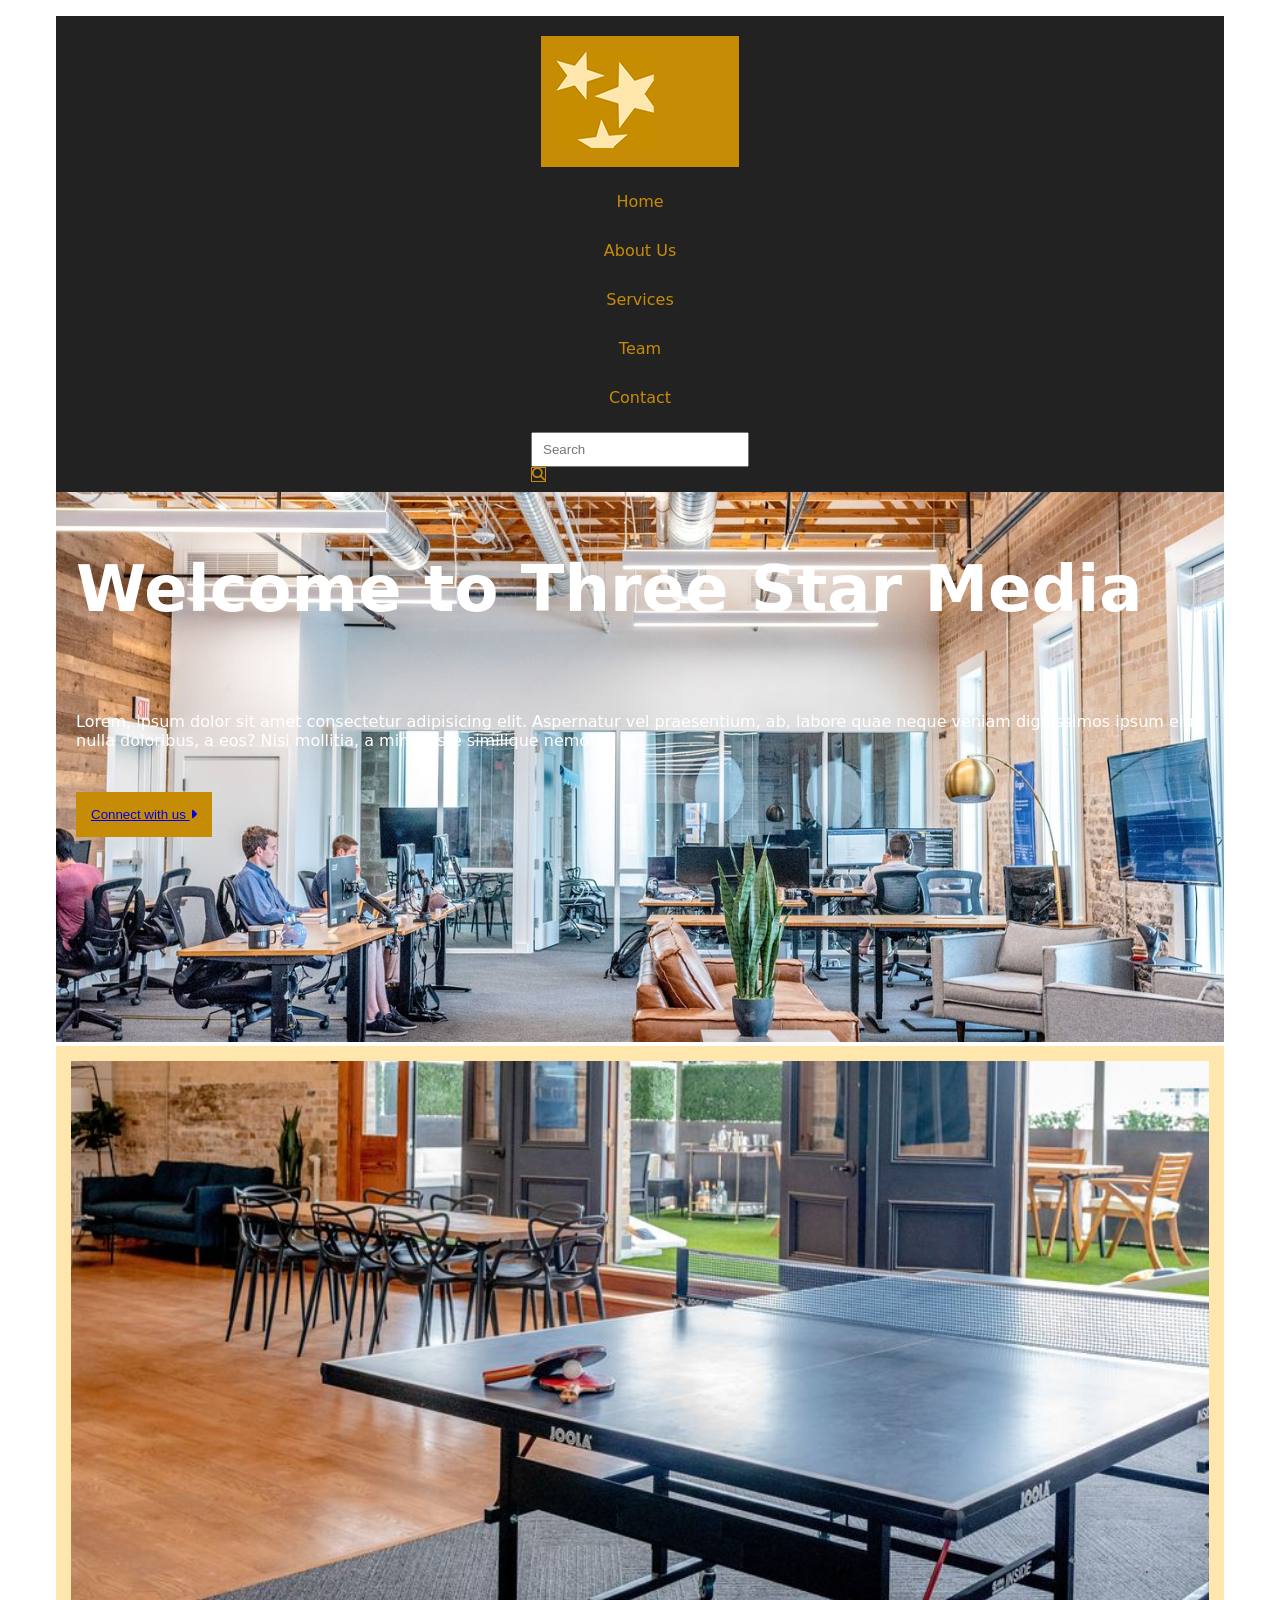
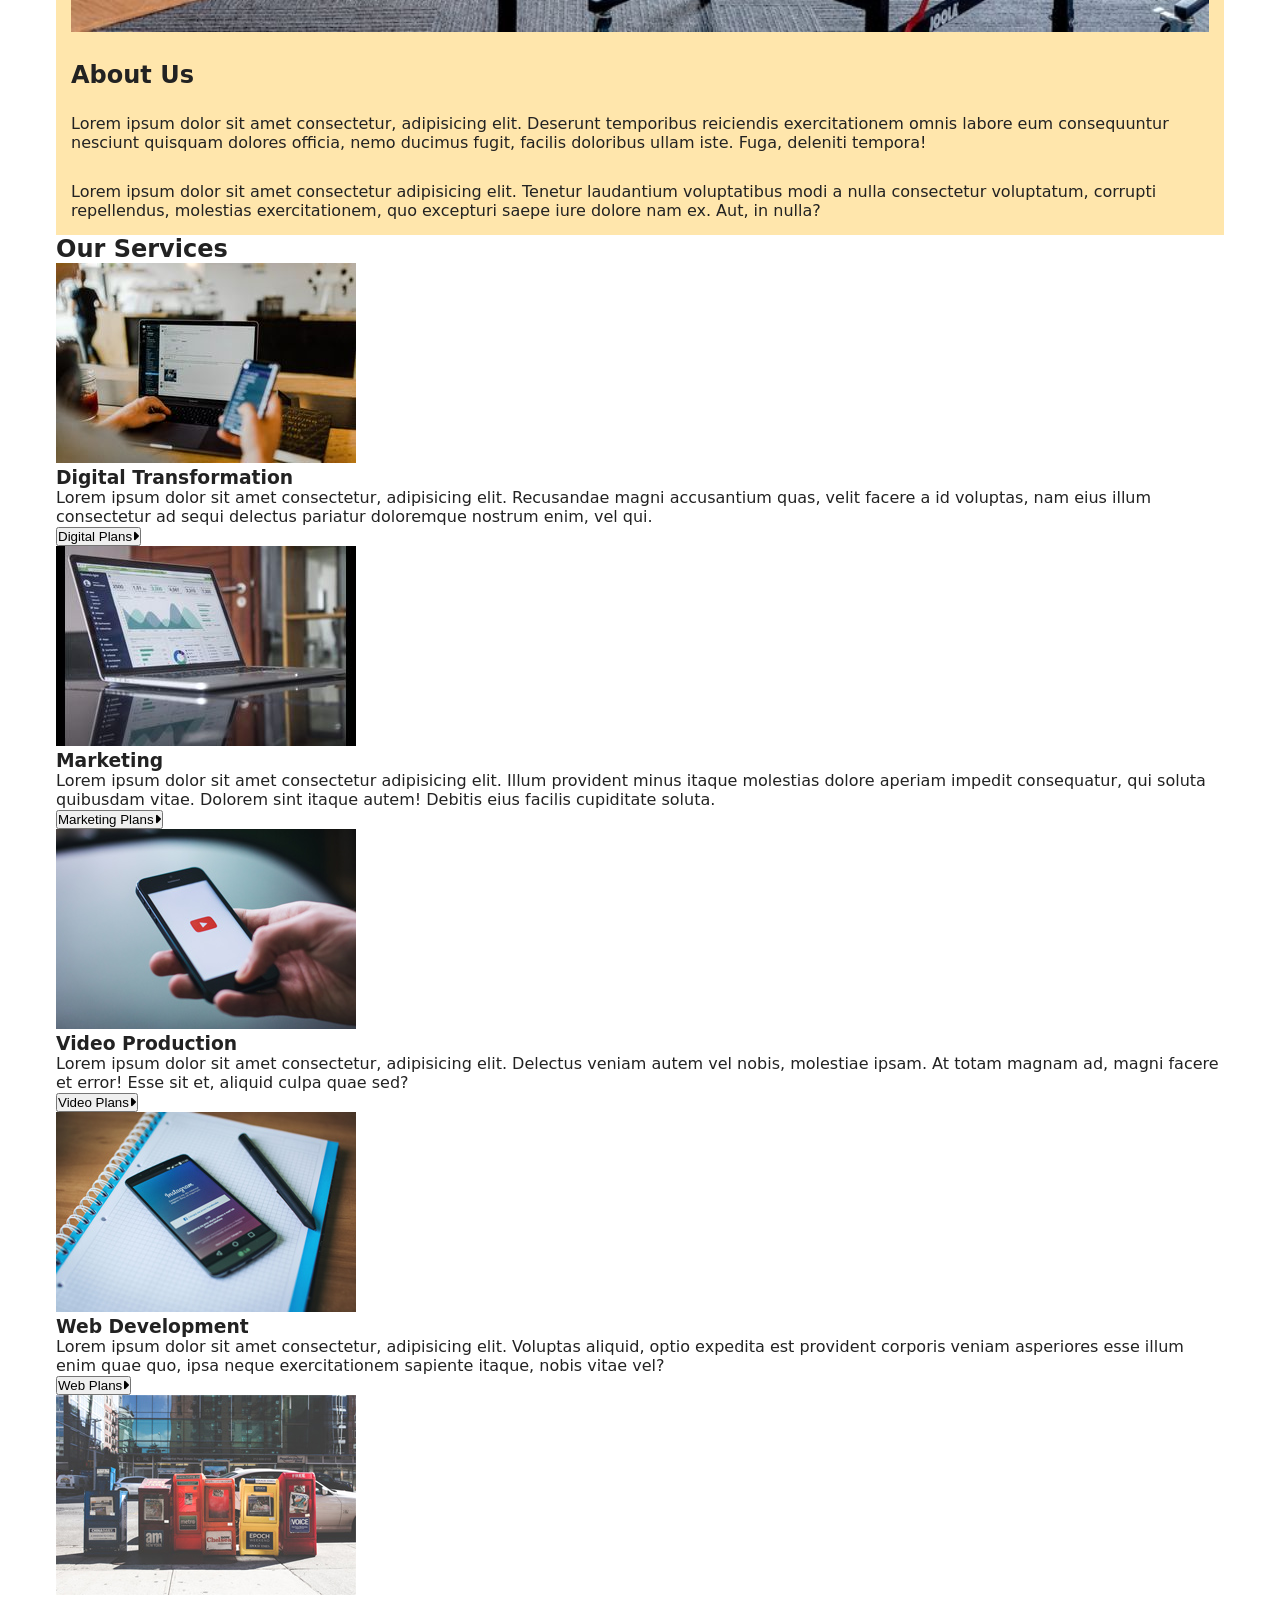
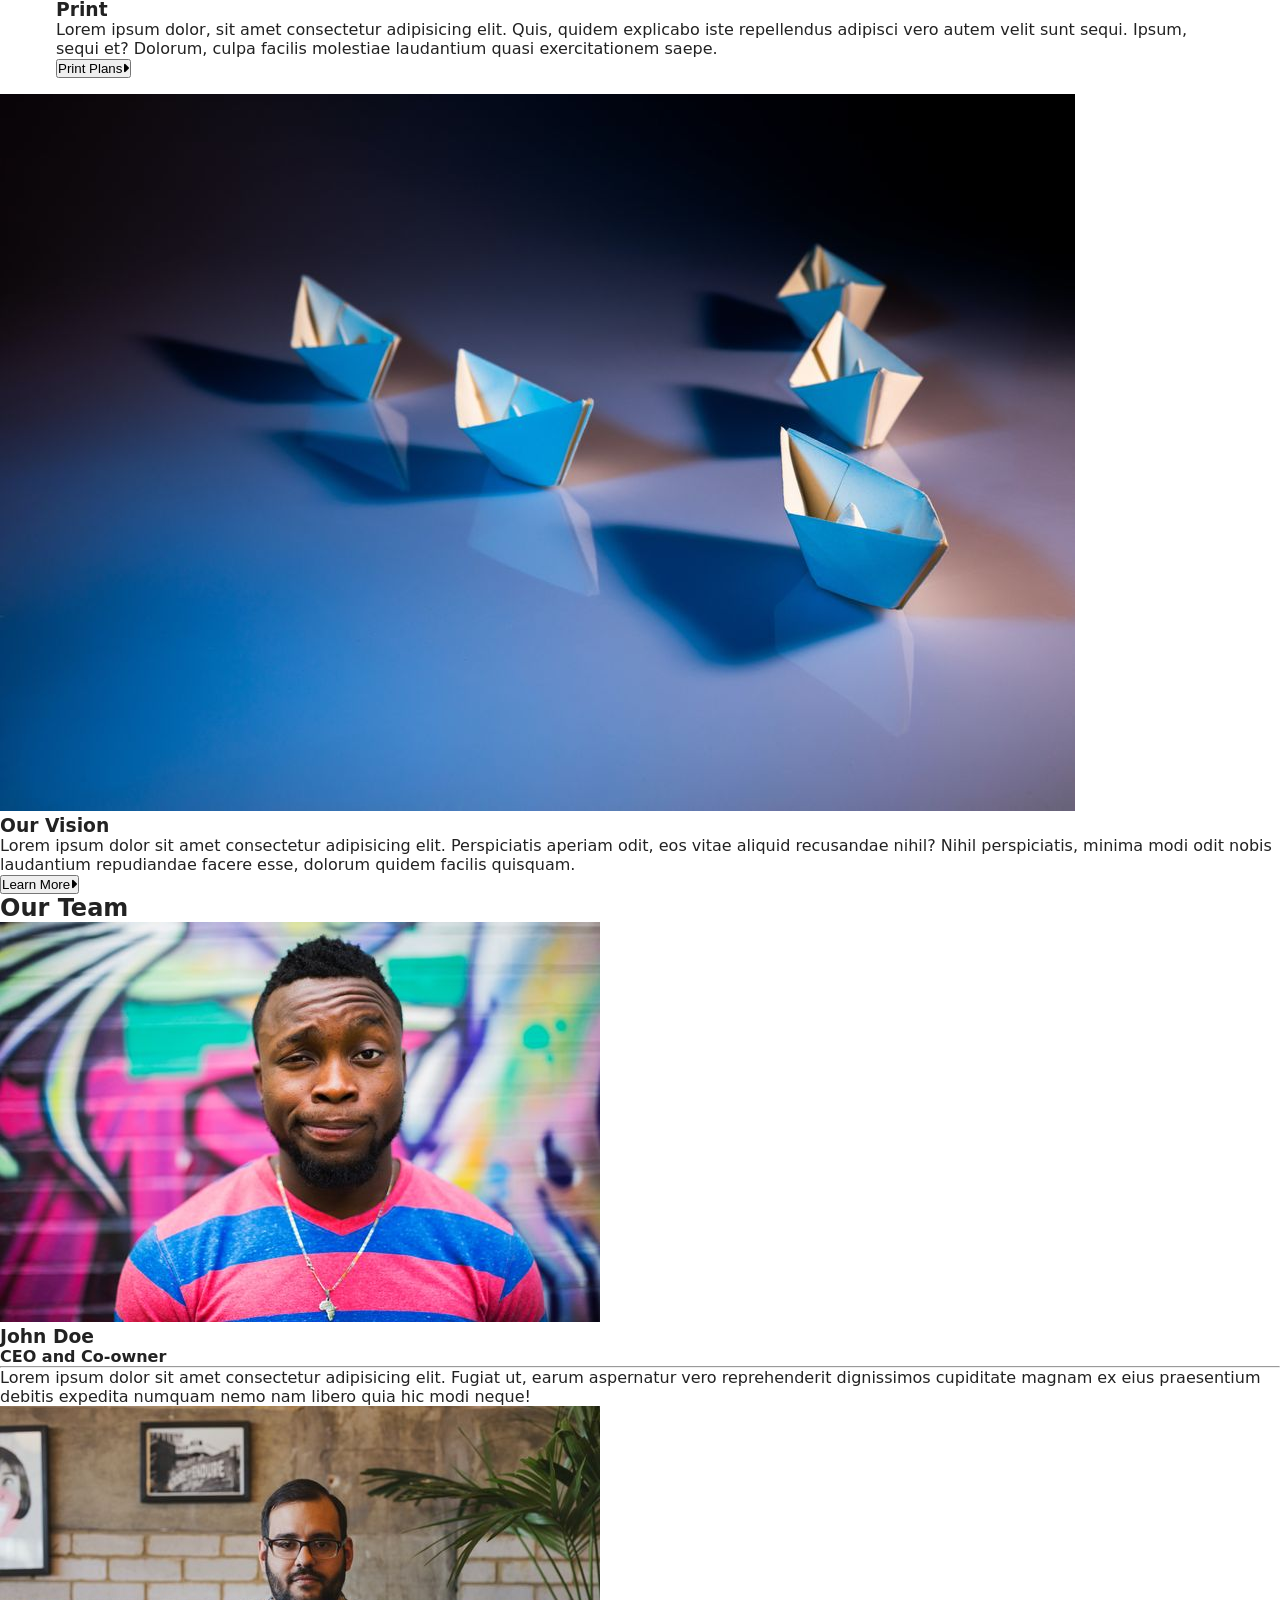
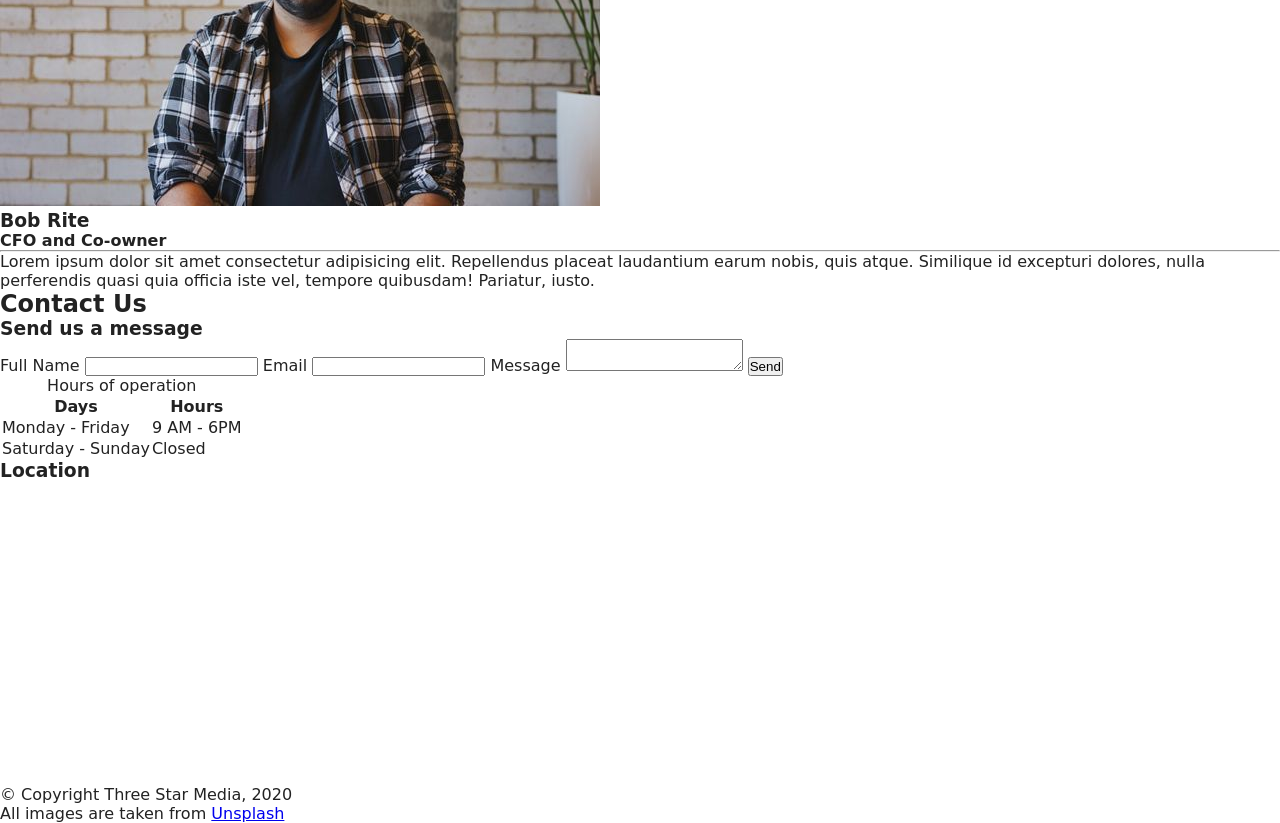
==== commit 94df34a8: "edited html elements and began css" ====
--- a/final-project/index.html
+++ b/final-project/index.html
@@ -4,189 +4,202 @@
 <head>
     <meta charset="UTF-8">
     <meta name="viewport" content="width=device-width, initial-scale=1.0">
+    <link rel="stylesheet" href="https://fonts.googleapis.com/css2?family=Roboto:wght@400;700&display=swap">
     <link rel="stylesheet" href="https://cdnjs.cloudflare.com/ajax/libs/font-awesome/6.5.0/css/all.min.css">
     <!--imports Font Awesome to use search and button icons-->
+    <link rel="stylesheet" href="css/styles.css">
     <title>Three Star Media</title>
     <!--browser tab title-->
 </head>
 <body>
-    <div>
-        <img src="images/logo.png" alt="Logo">
-        <!--displays logo image-->
-    </div>
-    <!--Navigation Bar-->
-    <div class="navbar">
-        <nav class="nav">
-            <!--semantic tag for navigation links-->
-            <a href="#">Home</a>
-            <a href="#">About Us</a>
-            <a href="#">Services</a>
-            <a href="#">Team</a>
-            <a href="#">Contact</a>
-            <!--anchor tag for clickable links-->
-        </nav>
-        <form action="index.html" method="get" class="search-box">
-            <input id="search" type="search" placeholder="Search">  
-            <!--search field; type=search is designed for search functionality-->
-            <i class="fa fa-search"></i>
-            <!--Font Awesome for search icon and css class to later format it in css--> 
-        </form>    
-    </div>
-    <!--Main Heading-->
-    <div class="mainheading">
-        <!--section for banner image and content-->
-        <img src="images/main-banner.jpg" alt="main image">
-        <h1>Welcome to Three Star Media</h1>
-        <p>Lorem, ipsum dolor sit amet consectetur adipisicing elit. Aspernatur vel praesentium, ab, labore quae neque veniam dignissimos ipsum eius nulla doloribus, a eos? Nisi mollitia, a minus iste similique nemo!</p>
-        <form action="index.html" method="get">
-            <!--form used to wrap button for later use of navigation-->
-            <button class="connectbtn">Connect with us <i class="fa-solid fa-caret-right"></i></button>
-            <!--i element and class put within the button tag to add arrow inside of button box; repeated throughout this html-->
-        </form>
-    </div>
-    <!--About Us-->
-    <div class="aboutus">
-        <!--container grouping about us content-->
-        <img src="images/about-us.jpg" alt="about us">
-        <h2>About Us</h2>
-        <p>Lorem ipsum dolor sit amet consectetur, adipisicing elit. Deserunt temporibus reiciendis exercitationem omnis labore eum consequuntur nesciunt quisquam dolores officia, nemo ducimus fugit, facilis doloribus ullam iste. Fuga, deleniti tempora!</p>
-    </div>
-    <!--Our Services-->
-    <div class="section">
-        <h2>Our Services</h2>
-        <div class="services">
-        <!--used to group multiple service items that are all within their own section-->
-        <!--each service is in its own section for easy structure changes in css, all with consistant structure-->
-            <div class="digital">
-                <img src="images/digital.jpg" alt="digital transformation">
-                <h3>Digital Transformation</h3>
-                <p>Lorem ipsum dolor sit amet consectetur, adipisicing elit. Recusandae magni accusantium quas, velit facere a id voluptas, nam eius illum consectetur ad sequi delectus pariatur doloremque nostrum enim, vel qui.</p>
+    <div class="container">     
+        <!--Navigation Bar-->
+        <header class="navbar">
+            <nav class="nav">
+                <div class="logoimg">
+                    <img src="images/logo.png" alt="Logo">
+                    <!--displays logo image-->
+                </div>
+                <!--semantic tag for navigation links-->
+                <ul>
+                    <li><a href="index.html">Home</a></li>
+                    <li><a href="#aboutus">About Us</a></li>
+                    <li><a href="#services">Services</a></li>
+                    <li><a href="#team">Team</a></li>
+                    <li><a href="#contact">Contact</a></li>
+                </ul>
+                <!--anchor tag for clickable links-->
+                <form action="index.html" method="get" class="search-box">
+                    <input id="search" type="text" placeholder="Search">  
+                    <!--search field; type=search is designed for search functionality-->
+                    <button type="submit" aria-label="Search">
+                        <i class="fa fa-search" id="icon"></i>
+                        <!--Font Awesome for search icon and css class to later format it in css-->
+                    </button>
+                </form>    
+            </nav>
+        </header>
+        <main>
+            <div class="mainheading">
+                <!--section for banner image and content-->
+                <img src="images/main-banner.jpg" alt="main image">
+                <h1>Welcome to Three Star Media</h1>
+                <p>Lorem, ipsum dolor sit amet consectetur adipisicing elit. Aspernatur vel praesentium, ab, labore quae neque veniam dignissimos ipsum eius nulla doloribus, a eos? Nisi mollitia, a minus iste similique nemo!</p>
                 <form action="index.html" method="get">
-                    <button class="digitalbtn">Digital Plans<i class="fa-solid fa-caret-right"></i></button>
+                    <!--form used to wrap button for later use of navigation-->
+                    <button class="connectbtn"><a href="#contact">Connect with us <i class="fa-solid fa-caret-right"></i></a></button>
+                    <!--i element and class put within the button tag to add arrow inside of button box; repeated throughout this html-->
                 </form>
             </div>
-            <div class="marketing">
-                <img src="images/marketing.jpg" alt="marketing">
-                <h3>Marketing</h3>
-                <p>Lorem ipsum dolor sit amet consectetur adipisicing elit. Illum provident minus itaque molestias dolore aperiam impedit consequatur, qui soluta quibusdam vitae. Dolorem sint itaque autem! Debitis eius facilis cupiditate soluta.</p>
+            <!--About Us-->
+            <section class="aboutus" id="aboutus">
+                <!--container grouping about us content-->
+                <img src="images/about-us.jpg" alt="about us">
+                <h2>About Us</h2>
+                <p>Lorem ipsum dolor sit amet consectetur, adipisicing elit. Deserunt temporibus reiciendis exercitationem omnis labore eum consequuntur nesciunt quisquam dolores officia, nemo ducimus fugit, facilis doloribus ullam iste. Fuga, deleniti tempora!</p>
+                <p>Lorem ipsum dolor sit amet consectetur adipisicing elit. Tenetur laudantium voluptatibus modi a nulla consectetur voluptatum, corrupti repellendus, molestias exercitationem, quo excepturi saepe iure dolore nam ex. Aut, in nulla?</p>
+            </section>
+            <!--Our Services-->
+            <section class="services-section">
+                <h2>Our Services</h2>
+                <div class="services" id="services">
+                <!--used to group multiple service items that are all within their own section-->
+                <!--each service is in its own section for easy structure changes in css, all with consistant structure-->
+                    <div class="digital">
+                        <img src="images/digital.jpg" alt="digital transformation">
+                        <h3>Digital Transformation</h3>
+                        <p>Lorem ipsum dolor sit amet consectetur, adipisicing elit. Recusandae magni accusantium quas, velit facere a id voluptas, nam eius illum consectetur ad sequi delectus pariatur doloremque nostrum enim, vel qui.</p>
+                        <form action="index.html" method="get">
+                            <button class="digitalbtn">Digital Plans<i class="fa-solid fa-caret-right"></i></button>
+                        </form>
+                    </div>
+                    <div class="marketing">
+                        <img src="images/marketing.jpg" alt="marketing">
+                        <h3>Marketing</h3>
+                        <p>Lorem ipsum dolor sit amet consectetur adipisicing elit. Illum provident minus itaque molestias dolore aperiam impedit consequatur, qui soluta quibusdam vitae. Dolorem sint itaque autem! Debitis eius facilis cupiditate soluta.</p>
+                        <form action="index.html" method="get">
+                            <button class="marketingbtn">Marketing Plans<i class="fa-solid fa-caret-right"></i></button>
+                        </form>
+                    </div>
+                    <div class="video">
+                        <img src="images/video.jpg" alt="video production">
+                        <h3>Video Production</h3>
+                        <p>Lorem ipsum dolor sit amet consectetur, adipisicing elit. Delectus veniam autem vel nobis, molestiae ipsam. At totam magnam ad, magni facere et error! Esse sit et, aliquid culpa quae sed?</p>
+                        <form action="index.html" method="get">
+                            <button class="videobtn">Video Plans<i class="fa-solid fa-caret-right"></i></button>
+                        </form>
+                    </div>
+                    <div class="development">
+                        <img src="images/web.jpg" alt="web development">
+                        <h3>Web Development</h3>
+                        <p>Lorem ipsum dolor sit amet consectetur, adipisicing elit. Voluptas aliquid, optio expedita est provident corporis veniam asperiores esse illum enim quae quo, ipsa neque exercitationem sapiente itaque, nobis vitae vel?</p>
+                        <form action="index.html" method="get">
+                            <button class="webbtn">Web Plans<i class="fa-solid fa-caret-right"></i></button>
+                        </form>
+                    </div>
+                    <div class="print">
+                        <img src="images/print.jpg" alt="print">
+                        <h3>Print</h3>
+                        <p>Lorem ipsum dolor, sit amet consectetur adipisicing elit. Quis, quidem explicabo iste repellendus adipisci vero autem velit sunt sequi. Ipsum, sequi et? Dolorum, culpa facilis molestiae laudantium quasi exercitationem saepe.</p>
+                        <form action="index.html" method="get">
+                            <button class="printbtn">Print Plans<i class="fa-solid fa-caret-right"></i></button>
+                        </form>
+                    </div>
+                </div>
+            </div>
+            <!--Vision Section-->
+            <div class="vision">
+                <img src="images/vision.jpg" alt="our vision">
+                <h3>Our Vision</h3>
+                <p>Lorem ipsum dolor sit amet consectetur adipisicing elit. Perspiciatis aperiam odit, eos vitae aliquid recusandae nihil? Nihil perspiciatis, minima modi odit nobis laudantium repudiandae facere esse, dolorum quidem facilis quisquam.</p>
                 <form action="index.html" method="get">
-                    <button class="marketingbtn">Marketing Plans<i class="fa-solid fa-caret-right"></i></button>
+                    <button class="learnbtn">Learn More<i class="fa-solid fa-caret-right"></i></button>
+                    <!--each button has btn at the end of their class for structure use in css-->
                 </form>
             </div>
-            <div class="video">
-                <img src="images/video.jpg" alt="video production">
-                <h3>Video Production</h3>
-                <p>Lorem ipsum dolor sit amet consectetur, adipisicing elit. Delectus veniam autem vel nobis, molestiae ipsam. At totam magnam ad, magni facere et error! Esse sit et, aliquid culpa quae sed?</p>
-                <form action="index.html" method="get">
-                    <button class="videobtn">Video Plans<i class="fa-solid fa-caret-right"></i></button>
+            <!--Team Members-->
+            <section class="team" id="team">
+                <h2>Our Team</h2>
+                <div class="team-member">
+                    <div class="john">
+                        <img src="images/john.jpg" alt="John Doe">
+                        <h3>John Doe</h3>
+                        <h4>CEO and Co-owner</h4>
+                        <hr>
+                        <!--horizontal ruler for visual line on page ad to seperate content-->
+                        <p>Lorem ipsum dolor sit amet consectetur adipisicing elit. Fugiat ut, earum aspernatur vero reprehenderit dignissimos cupiditate magnam ex eius praesentium debitis expedita numquam nemo nam libero quia hic modi neque!</p>
+                    </div>
+                    <div class="bob">
+                        <img src="images/bob.jpg" alt="Bob Rite">
+                        <h3>Bob Rite</h3>
+                     <h4>CFO and Co-owner</h4>
+                        <hr>
+                        <p>Lorem ipsum dolor sit amet consectetur adipisicing elit. Repellendus placeat laudantium earum nobis, quis atque. Similique id excepturi dolores, nulla perferendis quasi quia officia iste vel, tempore quibusdam! Pariatur, iusto.</p>
+                    </div>
+                </div>
+            </section>
+            <!--Contact Section-->
+            <section class="contact" id="contact">
+                <h2>Contact Us</h2>
+                <h3>Send us a message</h3>
+                <form action="index.html" method="post" class="contactform">
+                <!--form with post method for sending user data-->
+                    <label for="fullname" class="fullname">Full Name</label>
+                    <input type="text" name="fullname" id="fullname">
+
+                    <label for="email" class="email">Email</label>
+                    <input type="email" name="email" id="email">
+                    <!--type=email allows the @ sign in format-->
+
+                    <label for="message" class="message">Message</label>
+                    <textarea name="message" id="message"></textarea>
+
+                    <button type="submit">Send</button>
+                    <!--submit button sends form data-->
                 </form>
-            </div>
-            <div class="development">
-                <img src="images/web.jpg" alt="web development">
-                <h3>Web Development</h3>
-                <p>Lorem ipsum dolor sit amet consectetur, adipisicing elit. Voluptas aliquid, optio expedita est provident corporis veniam asperiores esse illum enim quae quo, ipsa neque exercitationem sapiente itaque, nobis vitae vel?</p>
-                <form action="index.html" method="get">
-                    <button class="webbtn">Web Plans<i class="fa-solid fa-caret-right"></i></button>
-                </form>
-            </div>
-            <div class="print">
-                <img src="images/print.jpg" alt="print">
-                <h3>Print</h3>
-                <p>Lorem ipsum dolor, sit amet consectetur adipisicing elit. Quis, quidem explicabo iste repellendus adipisci vero autem velit sunt sequi. Ipsum, sequi et? Dolorum, culpa facilis molestiae laudantium quasi exercitationem saepe.</p>
-                <form action="index.html" method="get">
-                    <button class="printbtn">Print Plans<i class="fa-solid fa-caret-right"></i></button>
-                </form>
-            </div>
-        </div>
-    </div>
-    <!--Vision Section-->
-    <div class="vision">
-        <img src="images/vision.jpg" alt="our vision">
-        <h3>Our Vision</h3>
-        <p>Lorem ipsum dolor sit amet consectetur adipisicing elit. Perspiciatis aperiam odit, eos vitae aliquid recusandae nihil? Nihil perspiciatis, minima modi odit nobis laudantium repudiandae facere esse, dolorum quidem facilis quisquam.</p>
-        <form action="index.html" method="get">
-            <button class="learnbtn">Learn More<i class="fa-solid fa-caret-right"></i></button>
-            <!--each button has btn at the end of their class for structure use in css-->
-        </form>
-    </div>
-    <!--Team Members-->
-    <div class="team">
-        <h2>Our Team</h2>
-        <div class="john">
-            <img src="images/john.jpg" alt="John Doe">
-            <h3>John Doe</h3>
-            <h4>CEO and Co-owner</h4>
-            <hr>
-            <!--horizontal ruler for visual line on page ad to seperate content-->
-            <p>Lorem ipsum dolor sit amet consectetur adipisicing elit. Fugiat ut, earum aspernatur vero reprehenderit dignissimos cupiditate magnam ex eius praesentium debitis expedita numquam nemo nam libero quia hic modi neque!</p>
-        </div>
-        <div class="bob">
-            <img src="images/bob.jpg" alt="Bob Rite">
-            <h3>Bob Rite</h3>
-            <h4>CFO and Co-owner</h4>
-            <hr>
-            <p>Lorem ipsum dolor sit amet consectetur adipisicing elit. Repellendus placeat laudantium earum nobis, quis atque. Similique id excepturi dolores, nulla perferendis quasi quia officia iste vel, tempore quibusdam! Pariatur, iusto.</p>
-        </div>
-    </div>
-    <!--Contact Section-->
-    <div class="contact">
-        <h2>Contact Us</h2>
-        <h3>Send us a message</h3>
-        <form action="index.html" method="post" class="contactform">
-        <!--form with post method for sending user data-->
-            <label for="fullname">Full Name</label>
-            <input type="text" name="fullname" id="fullname">
-
-            <label for="email">Email</label>
-            <input type="email" name="email" id="email">
-            <!--type=email allows the @ sign in format-->
-
-            <label for="message">Message</label>
-            <input type="text" id="message">
-
-            <button type="submit">Send</button>
-            <!--submit button sends form data-->
-        </form>
-    </div>
-    <!--Table Section-->
-    <table>
-        <!--used to display strcuture data into a table format-->
-        <caption>Hours of operation</caption>
-        <thead>
-        <!--table header section-->
-            <tr>
-            <!--tr (table row) creates the row and th (table heading) is the headings in that row-->
-                <th>Days</th>
-                <th>Hours</th>
-            </tr>
-        </thead>
-        <tbody>
-        <!--table body for information portion-->
-            <tr>
-            <!--table row for the next row with td (tabel data cell) elements to differentiate the headings from that data cell-->
-                <td>Monday - Friday</td>
-                <td>9 AM - 6PM</td>
-            </tr>
-            <tr>
-                <td>Saturday - Sunday</td>
-                <td>Closed</td>
-            </tr>
-        </tbody>
-    </table>
-    <!--Location Section-->
-    <div class="location">
-        <h3>Location</h3>
-        <p><iframe src="https://www.google.com/maps/embed?pb=!1m18!1m12!1m3!1d208549.36856157312!2d-76.05223638802067!3d45.38150370593784!2m3!1f0!2f0!3f0!3m2!1i1024!2i768!4f13.1!3m3!1m2!1s0x4cce0718cc4a6ad7%3A0xc6cc467725843e2b!2sAlgonquin%20College%20-%20Ottawa%20Campus!5e0!3m2!1sen!2sca!4v1775839286374!5m2!1sen!2sca" width="400" height="300" style="border:0;" allowfullscreen="" loading="lazy" referrerpolicy="no-referrer-when-downgrade"></iframe></p>
-        <!--embeds google map into the page; iframe is used to embed external interactive elements-->
-    </div>
-    <!--Footer Section-->
-    <div class="footer">
+                <!--Hours Table Section-->
+                <div class="hours">
+                    <table>
+                        <!--used to display strcuture data into a table format-->
+                        <caption>Hours of operation</caption>
+                        <thead>
+                        <!--table header section-->
+                            <tr>
+                            <!--tr (table row) creates the row and th (table heading) is the headings in that row-->
+                                <th>Days</th>
+                                <th>Hours</th>
+                            </tr>
+                        </thead>
+                        <tbody>
+                        <!--table body for information portion-->
+                            <tr>
+                            <!--table row for the next row with td (tabel data cell) elements to differentiate the headings from that data cell-->
+                                <td>Monday - Friday</td>
+                                <td>9 AM - 6PM</td>
+                            </tr>
+                            <tr>
+                                <td>Saturday - Sunday</td>
+                                <td>Closed</td>
+                            </tr>
+                        </tbody>
+                    </table>
+                </div>
+                <!--Location Section-->
+                <div class="location">
+                    <h3>Location</h3>
+                    <p><iframe src="https://www.google.com/maps/embed?pb=!1m18!1m12!1m3!1d208549.36856157312!2d-76.05223638802067!3d45.38150370593784!2m3!1f0!2f0!3f0!3m2!1i1024!2i768!4f13.1!3m3!1m2!1s0x4cce0718cc4a6ad7%3A0xc6cc467725843e2b!2sAlgonquin%20College%20-%20Ottawa%20Campus!5e0!3m2!1sen!2sca!4v1775839286374!5m2!1sen!2sca" width="400" height="300" style="border:0;" allowfullscreen="" loading="lazy" referrerpolicy="no-referrer-when-downgrade"></iframe></p>
+                    <!--embeds google map into the page; iframe is used to embed external interactive elements-->
+                </div>
+            </section>
+        </main>
+        <!--Footer Section-->
         <footer>
             <p>&copy; Copyright Three Star Media, 2020</p>
             <!--&copy; displays the copyright symbol-->
             <p>All images are taken from <a href="https://unsplash.com/" target="_blank">Unsplash</a></p>
             <!--added an anchor tag to link the unspladh website on page, target=_blank will opent the page in a new tab-->
         </footer>
+        
     </div>
 </body>
 </html>
--- a/final-project/css/styles.css
+++ b/final-project/css/styles.css
@@ -0,0 +1,116 @@
+*{
+    margin: 0;
+    padding: 0;
+    box-sizing: border-box;
+}
+body {
+  color: #222;
+  background: white;
+  font-family: system-ui, -apple-system, BlinkMacSystemFont, 'Segoe UI', Roboto, Oxygen, Ubuntu, Cantarell, 'Open Sans', 'Helvetica Neue', sans-serif
+}
+
+.container{
+    max-width: 1200px;
+    margin: 0 auto;
+    padding: 1rem;
+}
+
+.logoimg{
+    background-color: #c78c06;
+    padding: 15px;
+    border: #222 solid 10px;
+}
+
+.navbar {
+    background: #222;
+    display: flex;
+    flex-direction: column;
+    align-items: center;
+    padding: 10px;
+}
+
+.nav ul{
+    width: 100%;
+    text-align: center;
+}
+
+.nav a{
+    color: #c78c06;
+    text-decoration: none;
+    padding: 15px;
+    display: block;
+}
+.nav a:hover{
+    background-color: #c78c06;
+    color:#222;
+}
+
+.search-box{
+    position: relative;
+    margin-top: 10px;
+    width: 100%;
+}
+
+.search-box input{
+    padding: 8px 35px 8px 10px;
+    width: 100%;
+}
+.search-box button{
+    display: flex;
+    color: #c78c06;
+    background-color: #222;
+    border: 1px solid #c78c06;
+}
+
+.mainheading{
+    position: relative;
+}
+
+.mainheading img{
+    width: 100%;
+    height: 550px;
+    object-fit: cover;
+}
+
+.mainheading h1, .mainheading p, .connectbtn{
+    position: absolute;
+    left: 20px;
+    color: white;
+}
+
+.mainheading h1{
+    top: 60px;
+    font-size: 4rem;
+}
+
+.mainheading p{
+    top: 220px;
+    font-size: 1rem;
+}
+
+.connectbtn{
+    top: 300px;
+    background: #c78c06;
+    border: none;
+    padding: 15px;
+    color: #222;
+}
+
+.aboutus{
+    background-color: #ffe6ac;
+}
+
+.aboutus img{
+    width: 100%;
+    padding: 15px;
+    margin-bottom: 10px;
+}
+
+.aboutus h2{
+    margin-bottom: 10px;
+    padding-left: 15px;
+}
+
+.aboutus p{
+    padding: 15px;
+}
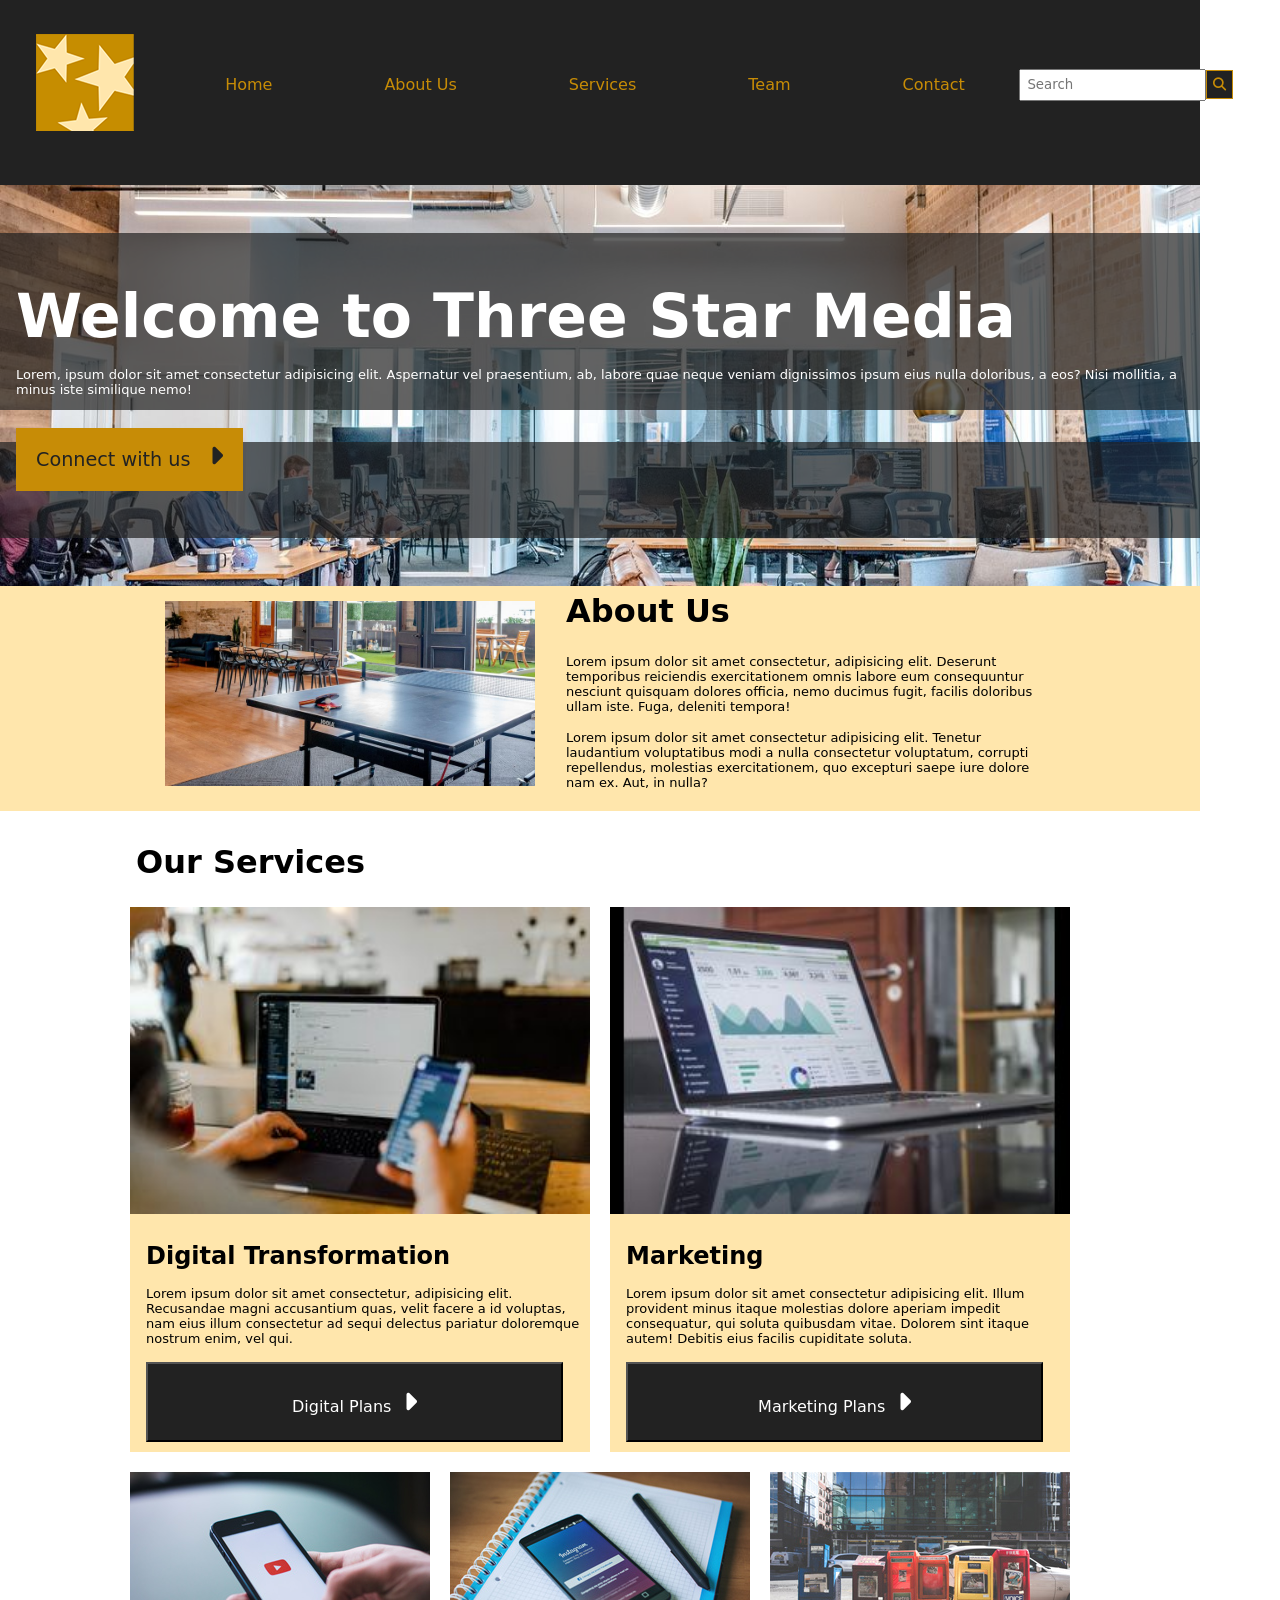
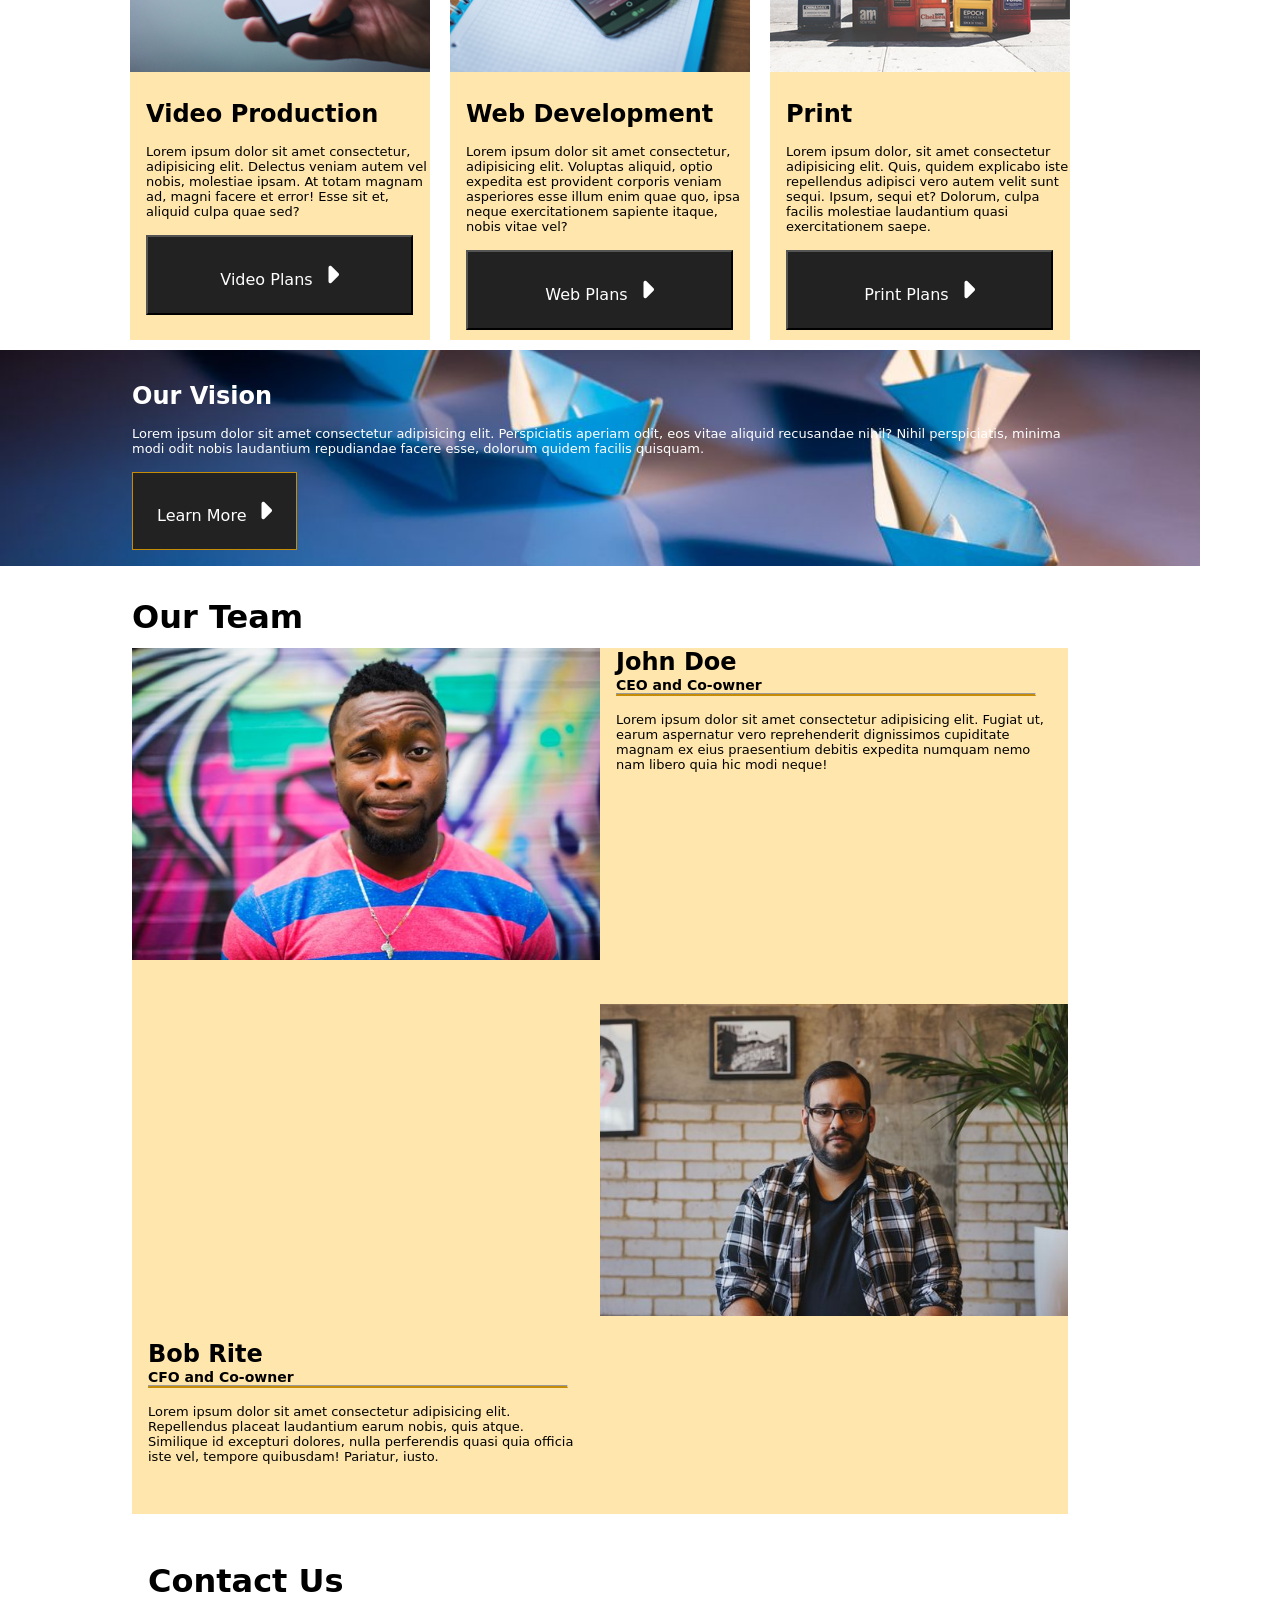
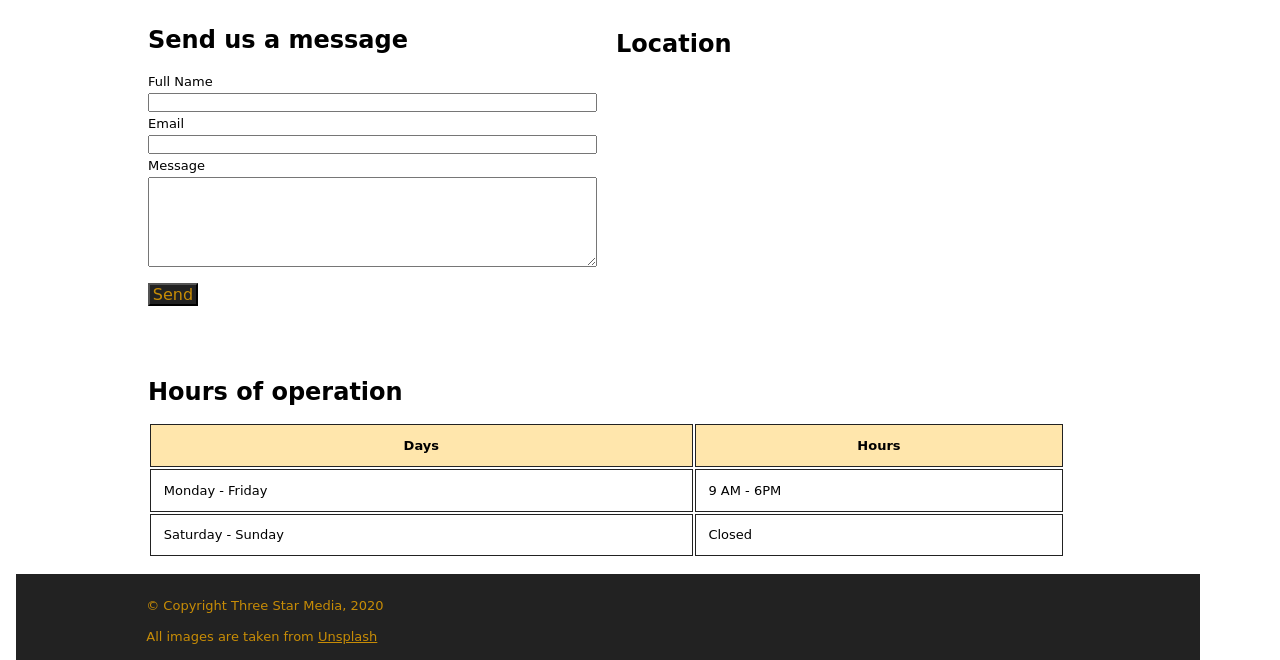
==== commit 5b2f246e: "html updated and css added" ====
--- a/final-project/index.html
+++ b/final-project/index.html
@@ -12,21 +12,31 @@
     <!--browser tab title-->
 </head>
 <body>
-    <div class="container">     
+    <div class="container">
         <!--Navigation Bar-->
         <header class="navbar">
             <nav class="nav">
                 <div class="logoimg">
                     <img src="images/logo.png" alt="Logo">
-                    <!--displays logo image-->
-                </div>
+                </div>
+            <!--displays logo image-->
                 <!--semantic tag for navigation links-->
                 <ul>
-                    <li><a href="index.html">Home</a></li>
-                    <li><a href="#aboutus">About Us</a></li>
-                    <li><a href="#services">Services</a></li>
-                    <li><a href="#team">Team</a></li>
-                    <li><a href="#contact">Contact</a></li>
+                    <li>
+                        <a href="index.html">Home</a>
+                    </li>
+                    <li>
+                        <a href="#aboutus">About Us</a>
+                    </li>
+                    <li>
+                        <a href="#services">Services</a>
+                    </li>
+                    <li>
+                        <a href="#team">Team</a>
+                    </li>
+                    <li>
+                        <a href="#contact">Contact</a>
+                    </li>
                 </ul>
                 <!--anchor tag for clickable links-->
                 <form action="index.html" method="get" class="search-box">
@@ -42,22 +52,23 @@
         <main>
             <div class="mainheading">
                 <!--section for banner image and content-->
-                <img src="images/main-banner.jpg" alt="main image">
                 <h1>Welcome to Three Star Media</h1>
-                <p>Lorem, ipsum dolor sit amet consectetur adipisicing elit. Aspernatur vel praesentium, ab, labore quae neque veniam dignissimos ipsum eius nulla doloribus, a eos? Nisi mollitia, a minus iste similique nemo!</p>
-                <form action="index.html" method="get">
-                    <!--form used to wrap button for later use of navigation-->
-                    <button class="connectbtn"><a href="#contact">Connect with us <i class="fa-solid fa-caret-right"></i></a></button>
-                    <!--i element and class put within the button tag to add arrow inside of button box; repeated throughout this html-->
-                </form>
+                <p>Lorem, ipsum dolor sit amet consectetur adipisicing elit. Aspernatur vel praesentium, ab, labore quae neque veniam dignissimos ipsum eius nulla doloribus, a eos? Nisi mollitia, a minus iste similique nemo!
+                    <form action="index.html" method="get">
+                        <!--form used to wrap button for later use of navigation-->
+                        <a href="#contact" class="connectbtn">Connect with us <i class="fa-solid fa-caret-right"></i></a>
+                        <!--i element and class put within the button tag to add arrow inside of button box; repeated throughout this html-->
+                    </form>
             </div>
             <!--About Us-->
             <section class="aboutus" id="aboutus">
                 <!--container grouping about us content-->
                 <img src="images/about-us.jpg" alt="about us">
-                <h2>About Us</h2>
-                <p>Lorem ipsum dolor sit amet consectetur, adipisicing elit. Deserunt temporibus reiciendis exercitationem omnis labore eum consequuntur nesciunt quisquam dolores officia, nemo ducimus fugit, facilis doloribus ullam iste. Fuga, deleniti tempora!</p>
-                <p>Lorem ipsum dolor sit amet consectetur adipisicing elit. Tenetur laudantium voluptatibus modi a nulla consectetur voluptatum, corrupti repellendus, molestias exercitationem, quo excepturi saepe iure dolore nam ex. Aut, in nulla?</p>
+                <div class="aboutus-content">
+                    <h2>About Us</h2>
+                    <p>Lorem ipsum dolor sit amet consectetur, adipisicing elit. Deserunt temporibus reiciendis exercitationem omnis labore eum consequuntur nesciunt quisquam dolores officia, nemo ducimus fugit, facilis doloribus ullam iste. Fuga, deleniti tempora!</p>
+                    <p>Lorem ipsum dolor sit amet consectetur adipisicing elit. Tenetur laudantium voluptatibus modi a nulla consectetur voluptatum, corrupti repellendus, molestias exercitationem, quo excepturi saepe iure dolore nam ex. Aut, in nulla?</p>
+                </div>
             </section>
             <!--Our Services-->
             <section class="services-section">
@@ -106,10 +117,9 @@
                         </form>
                     </div>
                 </div>
-            </div>
+            </section>
             <!--Vision Section-->
             <div class="vision">
-                <img src="images/vision.jpg" alt="our vision">
                 <h3>Our Vision</h3>
                 <p>Lorem ipsum dolor sit amet consectetur adipisicing elit. Perspiciatis aperiam odit, eos vitae aliquid recusandae nihil? Nihil perspiciatis, minima modi odit nobis laudantium repudiandae facere esse, dolorum quidem facilis quisquam.</p>
                 <form action="index.html" method="get">
@@ -122,46 +132,56 @@
                 <h2>Our Team</h2>
                 <div class="team-member">
                     <div class="john">
-                        <img src="images/john.jpg" alt="John Doe">
-                        <h3>John Doe</h3>
-                        <h4>CEO and Co-owner</h4>
-                        <hr>
-                        <!--horizontal ruler for visual line on page ad to seperate content-->
-                        <p>Lorem ipsum dolor sit amet consectetur adipisicing elit. Fugiat ut, earum aspernatur vero reprehenderit dignissimos cupiditate magnam ex eius praesentium debitis expedita numquam nemo nam libero quia hic modi neque!</p>
+                        <div class="john-img">
+                            <img src="images/john.jpg" alt="John Doe">
+                        </div>
+                        <div class="john-text">
+                            <h3>John Doe</h3>
+                            <h4>CEO and Co-owner</h4>
+                            <hr>
+                            <!--horizontal ruler for visual line on page ad to seperate content-->
+                            <p>Lorem ipsum dolor sit amet consectetur adipisicing elit. Fugiat ut, earum aspernatur vero reprehenderit dignissimos cupiditate magnam ex eius praesentium debitis expedita numquam nemo nam libero quia hic modi neque!</p>
+                        </div>
                     </div>
                     <div class="bob">
-                        <img src="images/bob.jpg" alt="Bob Rite">
-                        <h3>Bob Rite</h3>
-                     <h4>CFO and Co-owner</h4>
-                        <hr>
-                        <p>Lorem ipsum dolor sit amet consectetur adipisicing elit. Repellendus placeat laudantium earum nobis, quis atque. Similique id excepturi dolores, nulla perferendis quasi quia officia iste vel, tempore quibusdam! Pariatur, iusto.</p>
+                        <div class="bob-img">
+                            <img src="images/bob.jpg" alt="Bob Rite">
+                        </div>
+                        <div class="bob-text">        
+                            <h3>Bob Rite</h3>
+                            <h4>CFO and Co-owner</h4>
+                            <hr>
+                            <p>Lorem ipsum dolor sit amet consectetur adipisicing elit. Repellendus placeat laudantium earum nobis, quis atque. Similique id excepturi dolores, nulla perferendis quasi quia officia iste vel, tempore quibusdam! Pariatur, iusto.</p>
+                        </div>
                     </div>
                 </div>
             </section>
             <!--Contact Section-->
-            <section class="contact" id="contact">
-                <h2>Contact Us</h2>
-                <h3>Send us a message</h3>
-                <form action="index.html" method="post" class="contactform">
-                <!--form with post method for sending user data-->
-                    <label for="fullname" class="fullname">Full Name</label>
-                    <input type="text" name="fullname" id="fullname">
+            <section class="contactinfo" id="contact">
+                <div class="contact">
+                    <h2>Contact Us</h2>
+                    <h3>Send us a message</h3>
+                    <form action="index.html" method="post" class="contactform">
+                    <!--form with post method for sending user data-->
+                        <label for="fullname" class="fullname">Full Name</label>
+                        <input type="text" name="fullname" id="fullname">
 
-                    <label for="email" class="email">Email</label>
-                    <input type="email" name="email" id="email">
-                    <!--type=email allows the @ sign in format-->
+                        <label for="email" class="email">Email</label>
+                        <input type="email" name="email" id="email">
+                        <!--type=email allows the @ sign in format-->
 
-                    <label for="message" class="message">Message</label>
-                    <textarea name="message" id="message"></textarea>
+                        <label for="message" class="message">Message</label>
+                        <textarea name="message" id="message"></textarea>
 
-                    <button type="submit">Send</button>
-                    <!--submit button sends form data-->
-                </form>
+                        <button type="submit">Send</button>
+                        <!--submit button sends form data-->
+                    </form>
+                </div>
                 <!--Hours Table Section-->
                 <div class="hours">
+                    <h3>Hours of operation</h3>
                     <table>
                         <!--used to display strcuture data into a table format-->
-                        <caption>Hours of operation</caption>
                         <thead>
                         <!--table header section-->
                             <tr>
--- a/final-project/css/styles.css
+++ b/final-project/css/styles.css
@@ -1,99 +1,113 @@
+/* RESET: removes default browser settings */
 *{
     margin: 0;
     padding: 0;
     box-sizing: border-box;
-}
-body {
-  color: #222;
-  background: white;
-  font-family: system-ui, -apple-system, BlinkMacSystemFont, 'Segoe UI', Roboto, Oxygen, Ubuntu, Cantarell, 'Open Sans', 'Helvetica Neue', sans-serif
-}
-
-.container{
-    max-width: 1200px;
-    margin: 0 auto;
+/* sets default font with Open Sans */
+    font-family: system-ui, -apple-system, BlinkMacSystemFont, 'Segoe UI', Roboto, Oxygen, Ubuntu, Cantarell, 'Open Sans', 'Helvetica Neue', sans-serif;
+}
+
+/* dark background behing logo and navigation */
+header{
+    background-color: #222;
+    padding: 1rem 0;
+}
+
+/* background colour for logo and border around it */
+.logoimg{
+    background-color: #c78c06; 
     padding: 1rem;
-}
-
-.logoimg{
+    border: #222 solid 10px;
+}
+
+.nav{
+    padding: 0rem 0.6rem;
+    padding-bottom: 1rem;
+    justify-content: center;
+    width: 100%;
+}
+
+/* navigation list for mobile stack, vertical with no bullet points */
+.nav ul{
+    display: block;
+    align-items: center;
+    margin: 0.6rem;
+    list-style: none;
+}
+
+.nav ul li a{
+    display: block;
+    color: #c78c06;
+    padding: 1rem 0;
+    font-size: 1rem;
+    text-decoration: none;
+    text-align: center;
+    width: 100%;
+}
+
+.nav ul li a:hover{
     background-color: #c78c06;
-    padding: 15px;
-    border: #222 solid 10px;
-}
-
-.navbar {
-    background: #222;
+    color: #222;
+}
+
+.search-box{
     display: flex;
-    flex-direction: column;
-    align-items: center;
-    padding: 10px;
-}
-
-.nav ul{
-    width: 100%;
-    text-align: center;
-}
-
-.nav a{
-    color: #c78c06;
-    text-decoration: none;
-    padding: 15px;
-    display: block;
-}
-.nav a:hover{
-    background-color: #c78c06;
-    color:#222;
-}
-
-.search-box{
-    position: relative;
-    margin-top: 10px;
     width: 100%;
 }
 
 .search-box input{
-    padding: 8px 35px 8px 10px;
-    width: 100%;
-}
+    flex-grow: 1;
+    padding: 0 6px;
+    height: 2rem;
+}
+
 .search-box button{
-    display: flex;
     color: #c78c06;
     background-color: #222;
     border: 1px solid #c78c06;
+    justify-content: center;
+    padding: 6px;
 }
 
 .mainheading{
-    position: relative;
-}
-
-.mainheading img{
-    width: 100%;
-    height: 550px;
-    object-fit: cover;
-}
-
-.mainheading h1, .mainheading p, .connectbtn{
-    position: absolute;
-    left: 20px;
+    background: url(../images/main-banner.jpg);
+    background-size: cover;
+    background-position: center;
+    width: 100%;
+    padding: 3rem 0;
+}
+
+.mainheading h1{
     color: white;
-}
-
-.mainheading h1{
-    top: 60px;
-    font-size: 4rem;
+    background-color: rgba(34, 34, 34, 0.7);
+    font-size: 5rem;
+    padding-top: 3rem;
+    padding-left: 1rem;
 }
 
 .mainheading p{
-    top: 220px;
-    font-size: 1rem;
+    color: white;
+    background-color: rgba(34, 34, 34, 0.7);
+    font-size: 1rem;
+    padding-top: 1rem;
+    padding-left: 1rem;
+    padding-bottom: 0.8rem;
 }
 
 .connectbtn{
-    top: 300px;
-    background: #c78c06;
+    margin-left: 1rem;
+    background-color: #c78c06;
     border: none;
-    padding: 15px;
+    padding: 20px;
     color: #222;
+    text-decoration: none;
+    font-size: 1.2rem;
+}
+
+.mainheading form{
+    margin-top: 2rem;
+    height: 6rem;
+    background-color: rgba(34, 34, 34, 0.7);
 }
 
 .aboutus{
@@ -107,10 +121,499 @@
 }
 
 .aboutus h2{
+    font-size: 2.4rem;
+    margin-bottom: 1.5rem;
+    margin-left: 1rem;
+}
+
+.aboutus p{
+    margin-left: 1rem;
+    padding-bottom: 1rem;
+    font-size: 1rem;
+}
+
+.services-section h2{
+    font-size: 2.4rem;
+    padding: 1rem;
+    margin-top: 1rem;
+}
+
+.services div{
+    background-color: #ffe6ac;
     margin-bottom: 10px;
-    padding-left: 15px;
-}
-
-.aboutus p{
-    padding: 15px;
+    padding-bottom: 10px;
+    margin: 10px;
+}
+
+.services div img{
+    width: 100%;
+    padding-bottom: 1.5rem;
+}
+
+.services div h3{
+    font-size: 1.6rem;
+    padding-bottom: 1rem;
+    margin-left: 1rem;
+}
+
+.services div p{
+    font-size: 1rem;
+    padding-bottom: 1rem;
+    margin-left: 1rem;
+}
+
+.services div form{
+    margin-left: 1rem;
+}
+
+.services div form button{
+    background-color: #222;
+    color: white;
+    text-decoration: none;
+    padding: 1.5rem;
+    font-size: 1.25rem;
+    justify-content: center;
+}
+
+.fa-solid.fa-caret-right{
+    margin-left: 0.75rem;
+    font-size: 1.75rem;
+    justify-content: center;
+}
+
+.vision{
+    background: url(../images/vision.jpg);
+    background-size: cover;
+    background-position: center;
+    width: 100%;
+    padding-top: 2rem
+}
+
+.vision h3{
+    font-size: 1.6rem;
+    color: white;
+    padding-bottom: 1rem;
+    margin-left: 1rem;
+}
+
+.vision p{
+    font-size: 1rem;
+    color: white;
+    padding-bottom: 1rem;
+    margin-left: 1rem;
+}
+
+.vision form button{
+    background-color: #222;
+    color:white;
+    border: solid #c78c06 1px;
+    text-decoration: none;
+    padding: 1.5rem;
+    font-size: 1.25rem;
+    justify-content: center;
+    margin-left: 1rem;
+    margin-bottom: 1rem;
+}
+
+.team{
+    display: flex;
+    flex-direction: column;
+    margin: 1rem;
+}
+
+.team h2{
+    font-size: 2.4rem;
+    padding-top: 1rem;
+    padding-bottom: 0.75rem
+}
+
+.team div{
+    background-color: #ffe6ac;
+    margin-bottom: 10px;
+    padding-bottom: 10px;
+}
+
+.team div div img{
+    width: 100%;
+    padding-bottom: 0.5rem;
+}
+
+.team div h3{
+    font-size: 1.6rem;
+    margin-left: 1rem;
+    padding-bottom: 0.1rem;
+}
+
+.team div h4{
+    font-size: 1rem;
+    margin-left: 1rem
+}
+
+.team div hr{
+    display: flex;
+    margin-left: 1rem;
+    margin-right: 1rem;
+    border-bottom: solid #c78c06 2px;
+}
+
+.team div p{
+    font-size: 1rem;
+    margin-top: 1rem;
+    margin-left: 1rem;
+}
+
+.contact h2{
+    font-size: 2.4rem;
+    margin-left: 1rem;
+    padding-top: 2rem;
+    padding-bottom: 1rem;
+}
+.contact h3{
+    font-size: 1.6rem;
+    margin-left: 1rem;
+    padding-bottom: 1rem;
+}
+
+.contact form{
+    display: flex;
+    flex-direction: column;
+    margin-left: 1rem;
+}
+
+.contact form label{
+    font-size: 1rem;
+    padding-top: 0.25rem;
+    padding-bottom: 0.25rem;
+}
+
+.contact form button{
+    font-size: 1.2rem;
+    background-color: #222;
+    color: #c78c06;
+    margin-top: 1rem;
+    margin-bottom: 1rem;
+    width: 50px;
+}
+
+.hours h3{
+    font-size: 1.6rem;
+    margin-left: 1rem;
+    padding-bottom: 1rem;
+}
+
+table{
+    width: 98%;
+    margin-left: 1rem;
+    margin-bottom: 1rem;
+}
+
+table thead tr{
+    background-color: #ffe6ac;
+}
+
+table th{
+    font-size: 1rem;
+    padding: 0.8rem;
+    text-align: center;
+    border: solid #222 1px;
+}
+
+table tbody td{
+    font-size: 1rem;
+    padding: 0.8rem;
+    border: solid #222 1px;
+}
+
+.location h3{
+    font-size: 1.6rem;
+    margin-left: 1rem;
+}
+
+.location p iframe{
+    margin-left: 1rem;
+    width: 98%;
+}
+
+footer{
+    font-size: 1rem;
+    background-color: #222;
+    color:#c78c06;
+    margin-left: 1rem;
+    padding-top: 1.5rem;
+}
+
+footer p{
+    padding-bottom: 1rem;
+}
+
+footer a{
+    color:#c78c06;
+}
+
+@media (min-width: 760px){
+
+    .logoimg{
+        padding-top: 0.5rem;
+        padding-bottom: 0.5rem;
+        background-color: #222;
+    }
+
+    .nav{
+        display: flex;
+        align-items: center;
+        justify-content: space-around;
+    }
+
+    .nav ul{
+        display: flex;
+        flex-direction: row;
+        justify-content: space-around;
+        align-items: center;
+        width: 100%;
+    }
+
+    .nav ul li a{
+        display: block;
+        text-align: center;
+    }
+
+    .search-box{
+        padding-left: 2rem;
+        justify-content: center;
+        width: 10rem;
+        align-items: center;
+    }
+
+    .search-box form input{
+        width: 10rem;
+    }
+
+    .mainheading h1{
+        font-size: 3.75rem;
+    }
+
+    .mainheading p{
+        font-size: 13px;
+    }
+
+    .aboutus{
+        display: flex;
+        flex-direction: row;
+        align-items: center;
+        justify-content: center;
+    }
+
+    .aboutus h2{
+        font-size: 2rem;
+    }
+
+    .aboutus p{
+        font-size: 13px
+    }
+
+    .aboutus img{
+        width: 400px;
+    }
+
+    .aboutus-content{
+        width: 500px;
+    }
+
+    .services-section h2{
+        margin-left: 10%;
+        font-size: 2rem;
+    }
+
+    .services{
+        display: grid;
+        grid-template-columns: 1fr 1fr 1fr 1fr 1fr 1fr;
+        grid-template-rows: auto auto;
+        justify-content: center;
+        margin-left: 10%;
+        margin-right: 10%;
+    }
+
+    .services img{
+        height: auto;
+        width: 100%;
+    }
+
+    .services div h3{
+        font-size: 1.5rem;
+    }
+
+    .services div p{
+        font-size: 13px;
+    }
+
+    .services div form button{
+        display: inline-block;
+        font-size: 1rem;
+        width: 94%;
+        justify-content: center;
+        align-items: center;
+    }
+
+    .services div:nth-child(1), .services div:nth-child(2){
+        grid-row: 1;
+        grid-column: span 3;
+    }
+
+    .services div:nth-child(3), .services div:nth-child(4), .services div:nth-child(5){
+        grid-row: 2;
+        grid-column: span 2;
+    }
+
+    .vision h3{
+        margin-left: 11%;
+        font-size: 1.5rem;
+    }
+
+    .vision p{
+        margin-left: 11%;
+        margin-right: 11%;
+        font-size: 13px;
+    }
+
+    .vision form button{
+        margin-left: 11%;
+        font-size: 1rem;
+    }
+
+    .team{
+        display: block;
+        margin-left: 11%;
+        margin-right: 11%;
+    }
+    
+    .team div div img{
+        padding: 0;
+    }
+
+    .team h2{
+        font-size: 2rem;
+    }
+
+    .team-member div h3{
+        font-size: 1.5rem;
+    }
+
+    .team-member div h4{
+        font-size: 14px;
+    }
+
+    .team-member div p{
+        font-size: 13px;
+        text-align: left;
+    }
+
+    .john{
+        display: grid;
+        grid-template-columns: 1fr 1fr;
+    }
+
+    .bob{
+        display: grid;
+        grid-template-columns: 1fr 1fr;
+    }
+
+    .john-img{
+        grid-column: 1 / 2;
+    }
+
+    .john-text{
+        grid-column: 2 / 3;
+        margin-right: 1rem;
+    }
+
+    .bob-img{
+        grid-column: 2 / 3;
+    }
+
+    .bob-text{
+        grid-column: 1 / 2;
+        margin-right: 1rem;
+    }
+
+    .contactinfo{
+        margin-left: 11%;
+        margin-right: 11%;
+        display: grid;
+        grid-template-columns: 1fr 1fr;
+        grid-template-rows: auto auto;
+    }
+    
+    .contact h2{
+        font-size: 2rem;
+        padding-bottom: 1.6rem;
+    }
+
+    .contact h3{
+        font-size: 1.5rem;
+        padding-bottom: 1rem;
+    }
+
+    .contact{
+        width: 96%;
+    }
+
+    .contact form{
+        grid-column: 1;
+        width: 100%;
+    }
+
+    .contact form label{
+        font-size: 13px
+    }
+
+    .contact form textarea{
+        height: 90px;
+    }
+
+    .contact form button{
+        font-size: 16px;
+    }
+
+    .location h3{
+        font-size: 1.5rem;
+        padding-bottom: 1rem;
+    }
+
+    .location{
+        width: 50%;
+    }
+
+    .hours h3{
+        font-size: 1.5rem;
+    }
+
+    .hours{
+        grid-column: span 2;
+        grid-row: span 2;
+    }
+
+    .location{
+        grid-row: 1;
+        grid-column: 2;
+        width: 100%;
+        margin-top: 100px
+    }
+
+    table thead th{
+        font-size: 13px;
+    }
+
+    table tbody td{
+        font-size: 13px;
+    }
+
+    footer p{
+        font-size: 13px;
+        margin-left: 11%;
+    }
+@media (min-width: 1200px){
+    .container{
+        max-width: 1200px;
+    }
+}
 }
